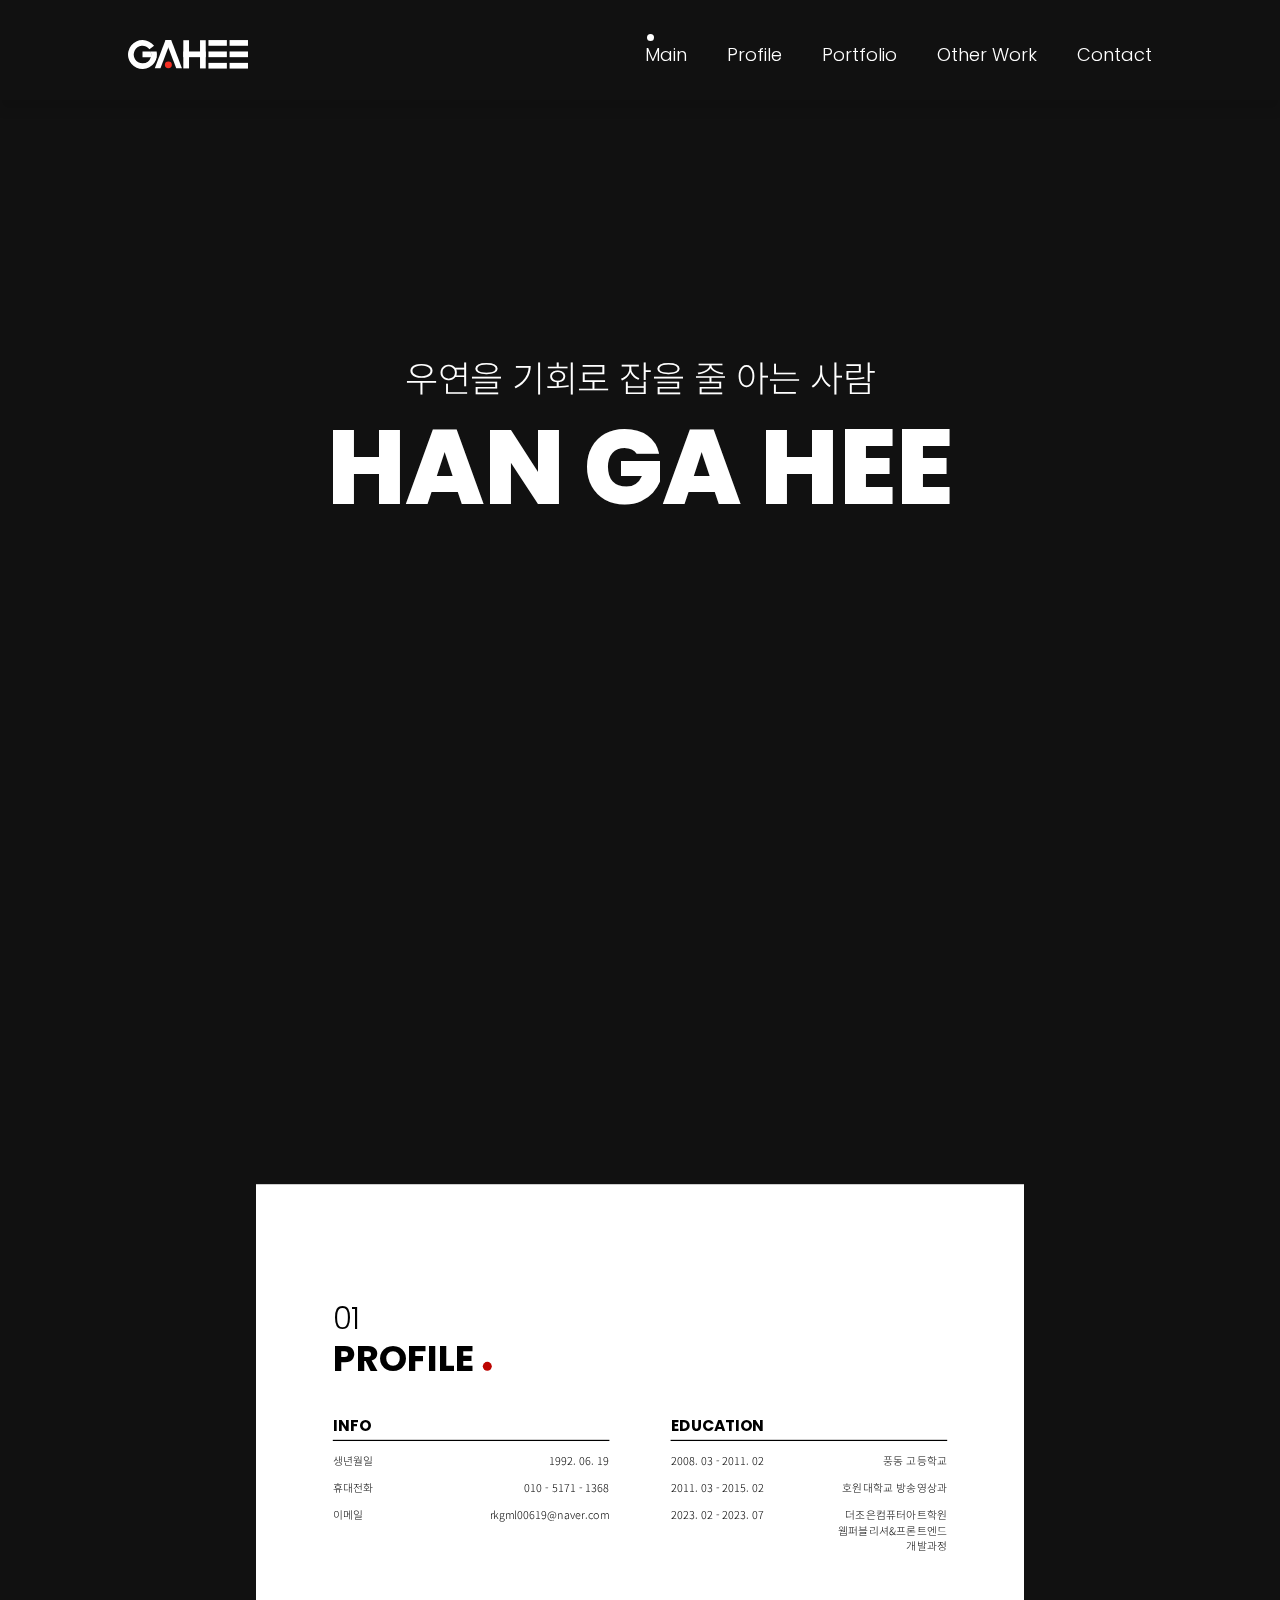
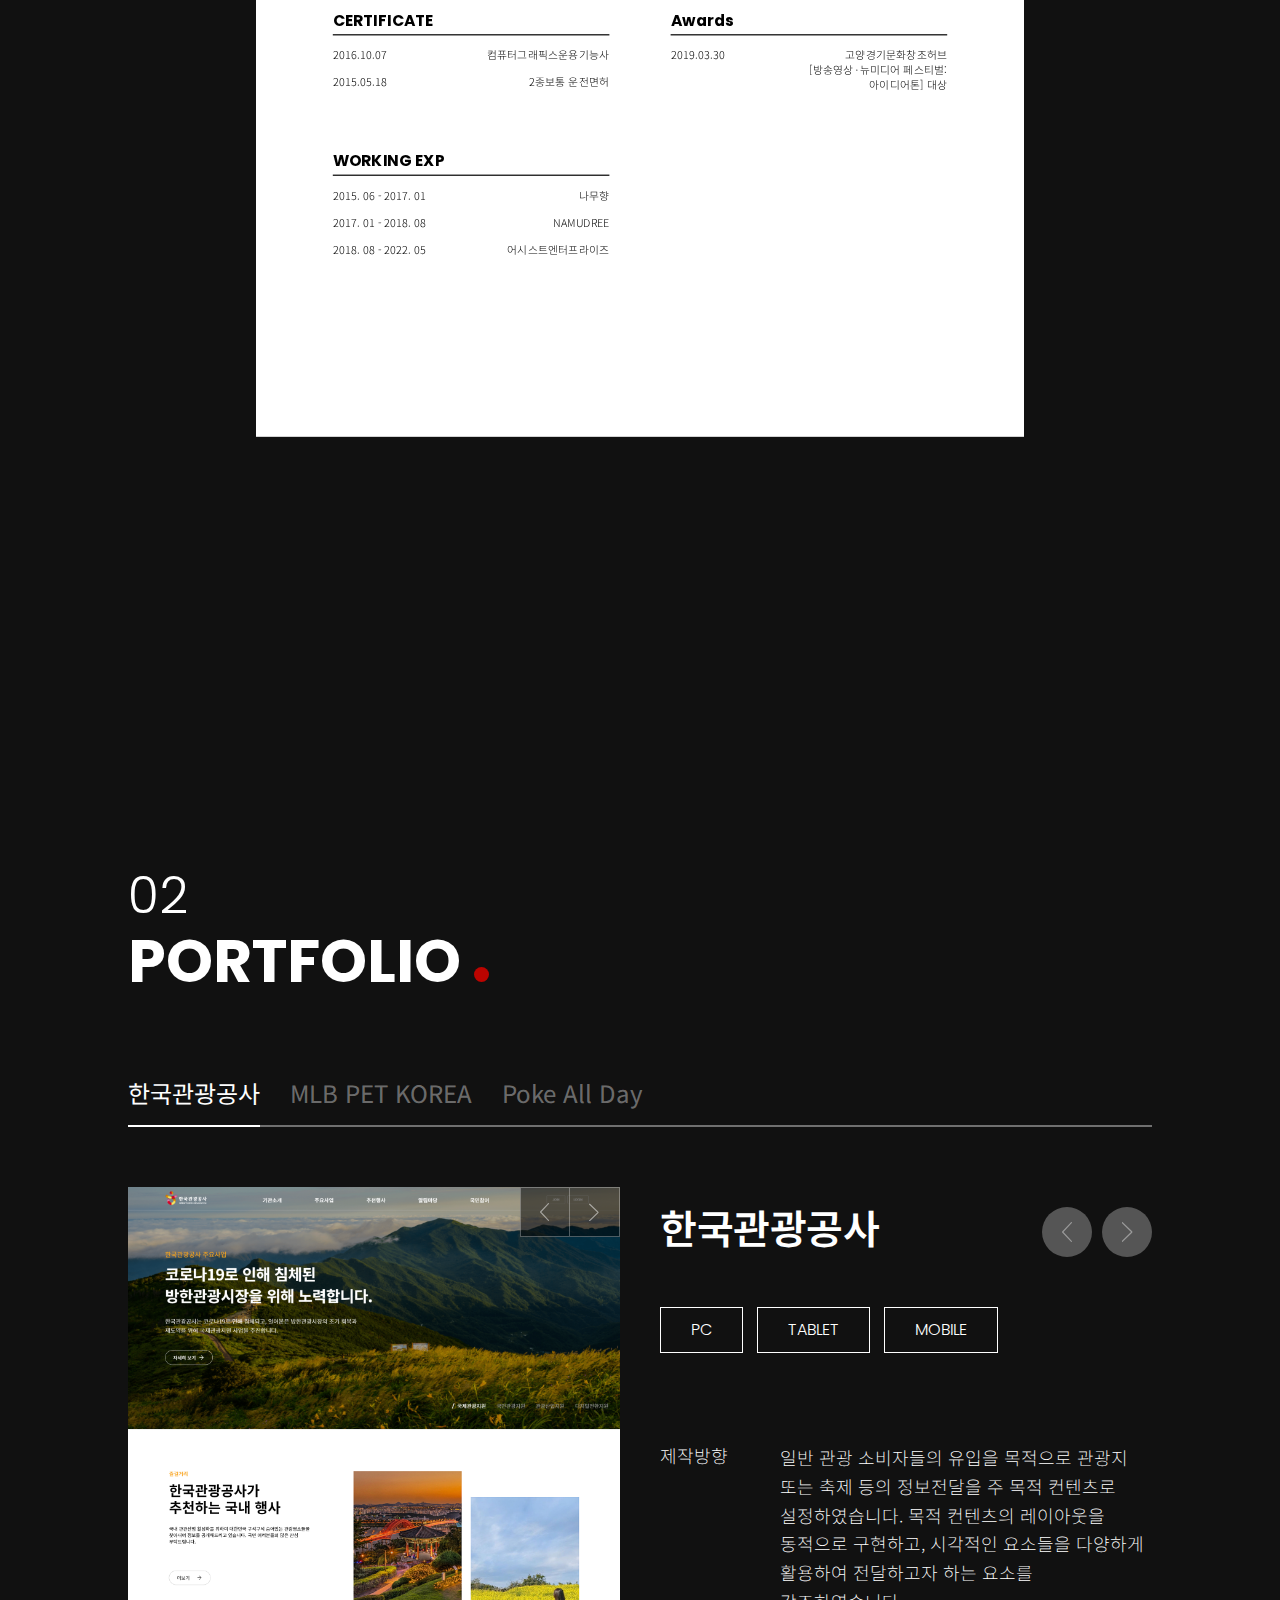
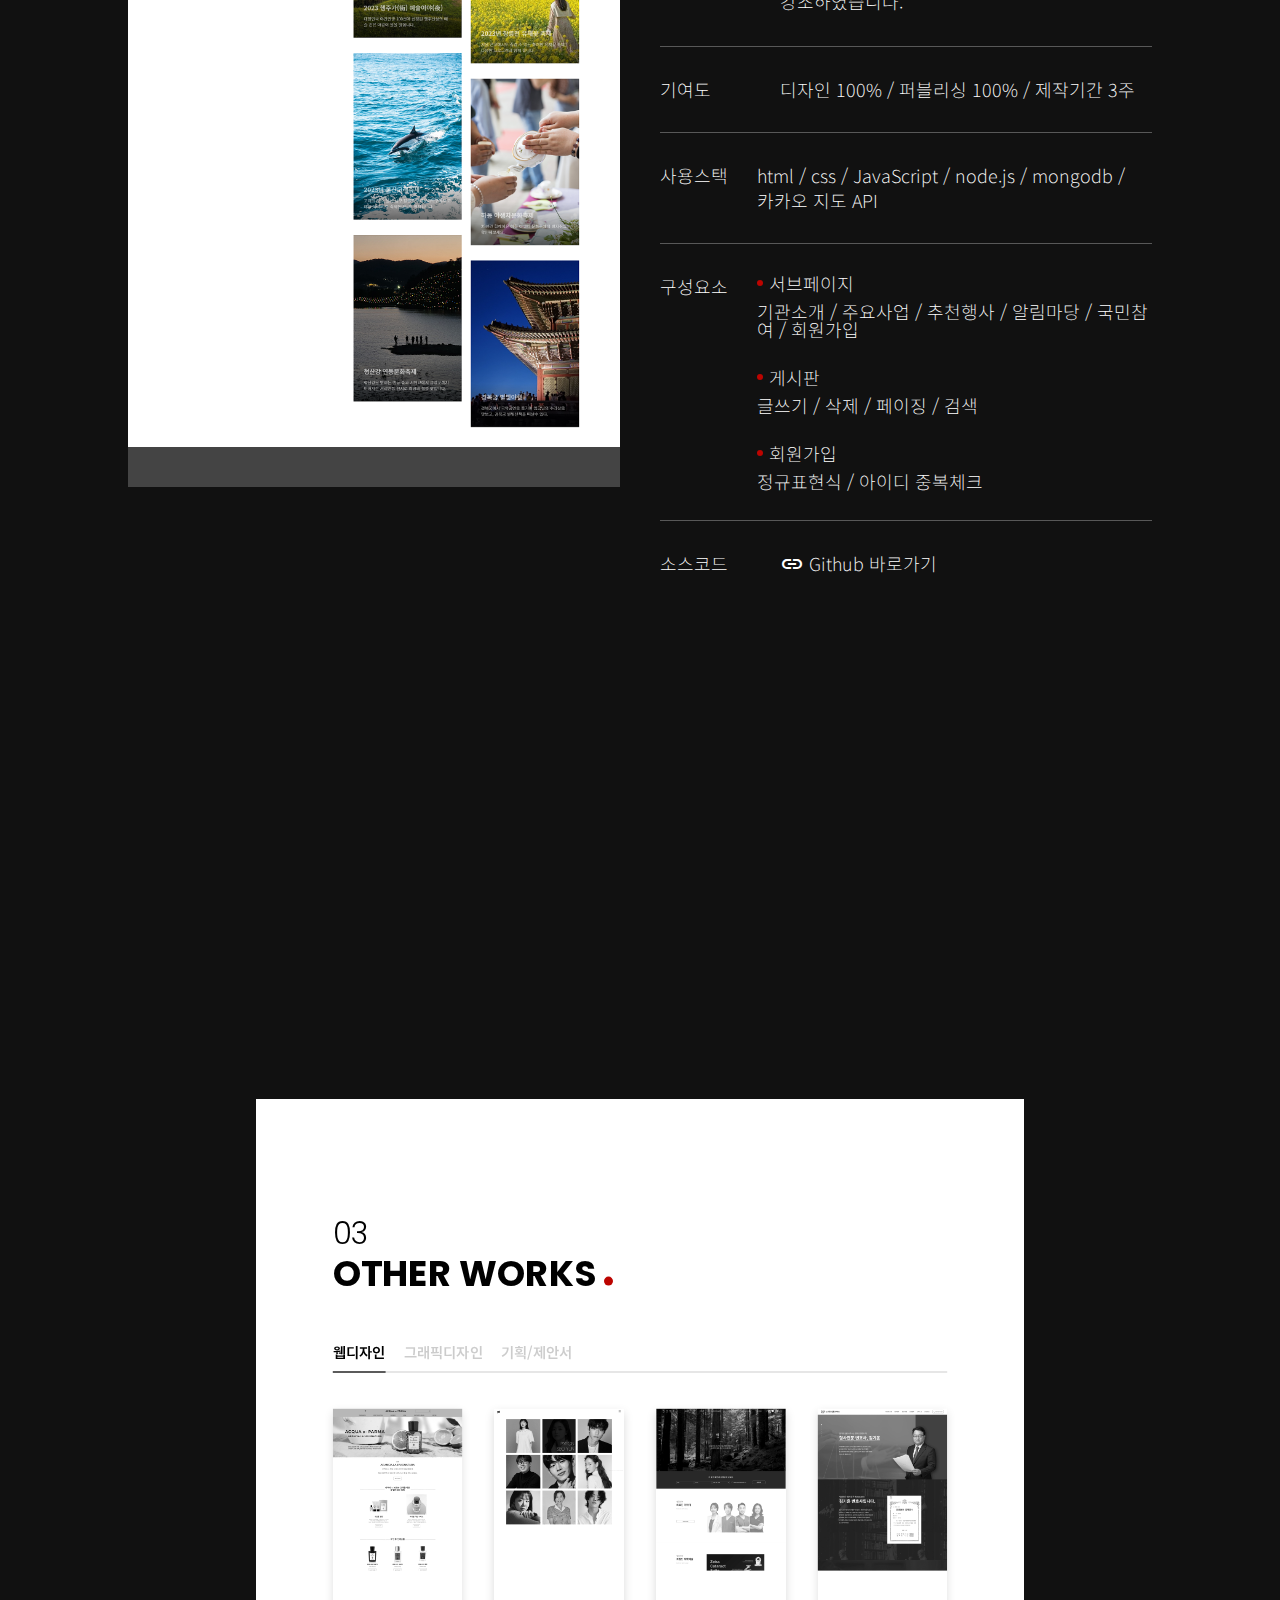
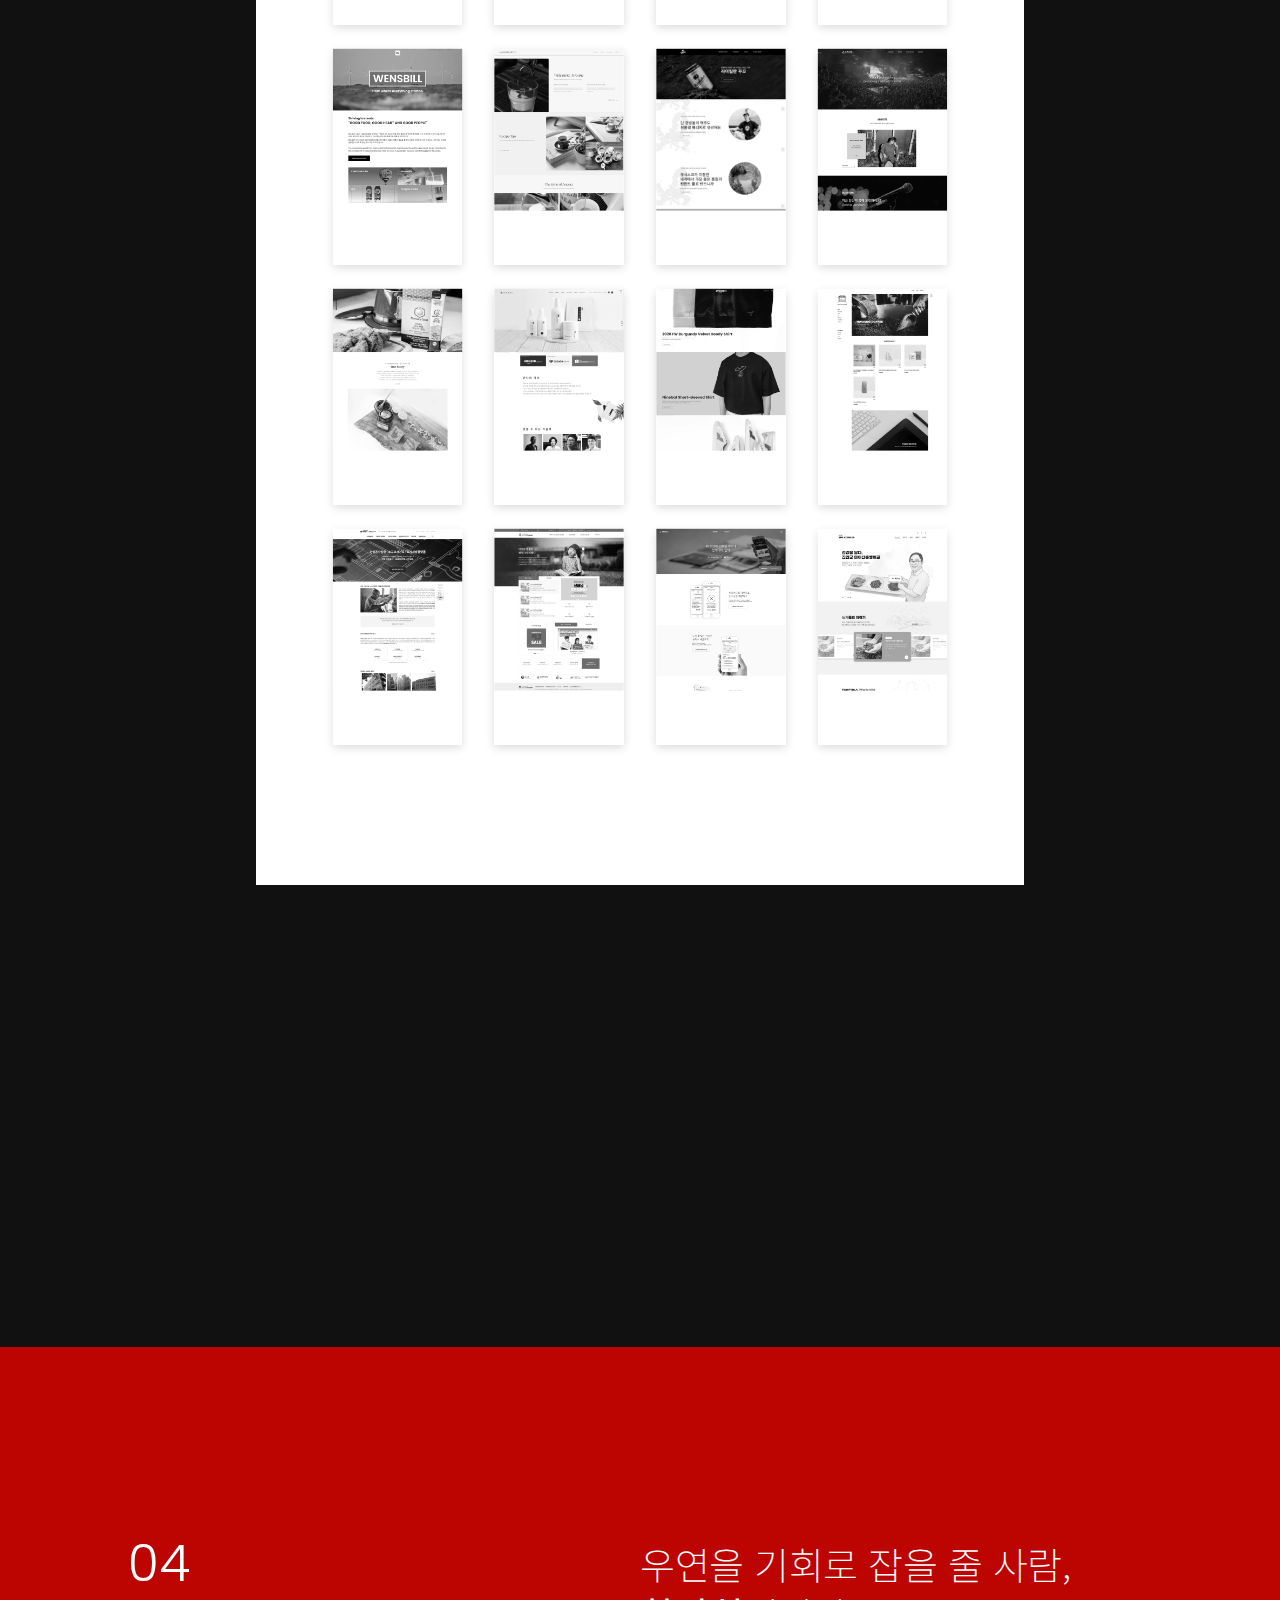
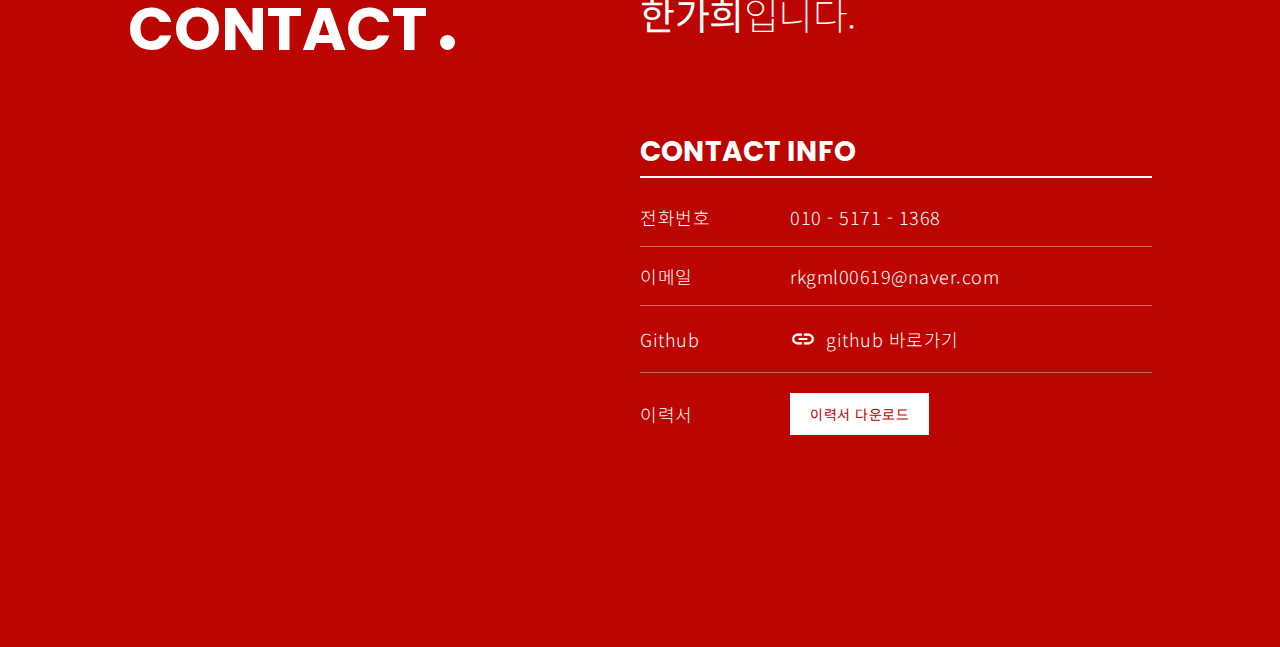
==== index.html @ e0d09ca1 "모바일 메인섹션 스크롤 애니메이션 수정작업 완료" ====
<!DOCTYPE html>
<html lang="ko">
<head>
    <meta charset="UTF-8">
    <meta name="viewport" content="width=device-width, initial-scale=1.0">
    <meta property="og:image" content="https://i.ibb.co/hfFs3T5/ogImg.png">
    <title>한가희 포트폴리오</title>
    <!-- 구글 아이콘 -->
    <link rel="stylesheet" href="https://fonts.googleapis.com/css2?family=Material+Symbols+Outlined:opsz,wght,FILL,GRAD@20..48,100..700,0..1,-50..200" />

    <link rel="stylesheet" href="css/style.css">
    <script src="js/common.js" defer></script>
    <script src="js/header.js" defer></script>
    <script src="js/portfolio.js" defer></script>
    <script src="js/other.js" defer></script>
</head>
<body>
    <div id="header" class="on">
        <div class="center">
            <h1 class="logo">
                <a class="logoBtn" href="#">
                    <img class="logo_bk" src="img/logo_1_bk.svg">
                    <img class="logo_wh" src="img/logo_1_wh.svg">
                </a>
            </h1>

            <ul class="gnb poppins">
                <li class="on"><a href="#">Main</a></li>
                <li><a href="#">Profile</a></li>
                <li><a href="#">Portfolio</a></li>
                <li><a href="#">Other Work</a></li>
                <li><a href="#">Contact</a></li>
            </ul>
        </div>
    </div>

    <div id="container">
        <div class="cont1 main section" id="main">
            <div class="bg_circleWrap">
                <div class="bg_circle left"></div>
                <div class="bg_circle right"></div>
            </div>
            <div class="center">
                <p>우연을 기회로 잡을 줄 아는 사람</p>
                <h2 class="title poppins">
                    HAN GA HEE
                </h2>
            </div>
        </div>

        <div class="cont2 profile section" id="profile">
            <div class="profileWrap">
                <div class="center">
                    <h2 class="sectionTitle poppins">
                        <span>01</span>
                        PROFILE
                    </h2>
                    <div class="profileConts">
                        <div class="left">
                            <div class="conts">
                                <h3 class="poppins listTitle">INFO</h3>
                                <div class="listWrap">
                                    <ul class="list">
                                        <li class="title">생년월일</li>
                                        <li class="context">1992. 06. 19</li>
                                        <li class="title">휴대전화</li>
                                        <li class="context">010 - 5171 - 1368</li>
                                        <li class="title">이메일</li>
                                        <li class="context">rkgml00619@naver.com</li>
                                    </ul>
                                </div>
                            </div>
                        </div>
                        <div class="right">
                            
                            <div class="conts">
                                <h3 class="poppins listTitle">EDUCATION</h3>
                                <div class="listWrap">
                                    <ul class="list left">
                                        <li class="title">2008. 03 - 2011. 02</li>
                                        <li class="context">풍동 고등학교</li>
                                        <li class="title">2011. 03 - 2015. 02</li>
                                        <li class="context">호원대학교 방송영상과</li>
                                        <li class="title">2023. 02 - 2023. 07</li>
                                        <li class="context">더조은컴퓨터아트학원 웹퍼블리셔&프론트엔드 개발과정</li>
                                    </ul>
                                </div>
                            </div>
                        </div>
                    </div>
                    <div class="profileConts">
                        <div class="left">
                            <div class="conts">
                                <h3 class="poppins listTitle">CERTIFICATE</h3>
                                <div class="listWrap">
                                    <ul class="list left">
                                        <li class="title">2016.10.07</li>
                                        <li class="context">컴퓨터그래픽스운용기능사</li>
                                        <li class="title">2015.05.18</li>
                                        <li class="context">2종보통 운전면허</li>
                                    </ul>
                                </div>
                            </div>
                        </div>
                        <div class="right">
                            <div class="conts">
                                <h3 class="poppins listTitle">Awards</h3>
                                <div class="listWrap">
                                    <ul class="list left">
                                        <li class="title">2019.03.30</li>
                                        <li class="context">고양경기문화창조허브 [방송영상·뉴미디어 페스티벌:아이디어톤] 대상</li>
                                    </ul>
                                </div>
                            </div>
                        </div>
                    </div>
                    <div class="profileConts">
                        <div class="left">
                            <div class="conts">
                                <h3 class="poppins listTitle">WORKING EXP</h3>
                                <div class="listWrap">
                                    <ul class="list left">
                                        <li class="title">2015. 06 - 2017. 01</li>
                                        <li class="context">나무향</li>
                                        <li class="title">2017. 01 - 2018. 08</li>
                                        <li class="context">NAMUDREE</li>
                                        <li class="title">2018. 08 - 2022. 05</li>
                                        <li class="context">어시스트엔터프라이즈</li>
                                    </ul>
                                </div>
                            </div>
                        </div>
                        <div class="right">
                        </div>
                    </div>
                </div>
            </div>
        </div>

        <div class="cont3 portfolio section" id="portfolio">
            <div class="center">
                <h2 class="sectionTitle poppins">
                    <span>02</span>
                    PORTFOLIO
                </h2>
                <div class="portfolioConts">
                    <ul class="tabMenu">
                        <li class="on">한국관광공사</li>
                        <li>MLB PET KOREA</li>
                        <li>Poke All Day</li>
                    </ul>
                    <div class="tabConts">
                        <div class="arrowWrap">
                            <a href="#" class="prev">
                                <img class="arrowIcon" src="img/arrow_icon.svg">
                            </a>
                            <a href="#" class="next">
                                <img class="arrowIcon" src="img/arrow_icon.svg">
                            </a>
                        </div>
                        <div class="tabList">
                            <div class="left">
                                <div class="imgArrowWrap">
                                    <a href="#" class="prev">
                                        <img class="arrowIcon" src="img/arrow_icon.svg">
                                    </a>
                                    <a href="#" class="next">
                                        <img class="arrowIcon" src="img/arrow_icon.svg">
                                    </a>
                                </div>
                                <img src="img/portfolio/portfolio_1_1.png">
                                <img src="img/portfolio/portfolio_1_2.png">
                                <img src="img/portfolio/portfolio_1_3.png">
                                <img src="img/portfolio/portfolio_1_4.png">
                                <img src="img/portfolio/portfolio_1_5.png">
                                <img src="img/portfolio/portfolio_1_6.png">
                                <img src="img/portfolio/portfolio_1_7.png">
                                <img src="img/portfolio/portfolio_1_8.png">
                            </div>
                            <div class="right">
                                <h3 class="portfolioTitle">한국관광공사</h3>

                                <div class="responBtn">
                                    <a class="btn poppins" href="#">PC</a>
                                    <a class="btn poppins" href="#">TABLET</a>
                                    <a class="btn poppins" href="#">MOBILE</a>
                                </div>

                                <div class="content">
                                    <p class="contentTitle">제작방향</p>
                                    <p class="detailText">일반 관광 소비자들의 유입을 목적으로 관광지 또는 축제 등의 정보전달을 주 목적 컨텐츠로 설정하였습니다. 목적 컨텐츠의 레이아웃을 동적으로 구현하고, 시각적인 요소들을 다양하게 활용하여 전달하고자 하는 요소를 강조하였습니다.</p>
                                </div>
                                <div class="content">
                                    <p class="contentTitle">기여도</p>
                                    <p class="txt">
                                        디자인 100% / 퍼블리싱 100% / 제작기간 3주
                                    </p>
                                </div>
                                <div class="content">
                                    <p class="contentTitle">사용스택</p>
                                    <p class="txt">
                                        html / css / JavaScript / node.js / mongodb / 카카오 지도 API
                                    </p>
                                </div>
                                <div class="content">
                                    <p class="contentTitle">구성요소</p>
                                    <div class="detail">
                                        <ul>
                                            <li>서브페이지</li>
                                            <li>기관소개 / 주요사업 / 추천행사 / 알림마당 / 국민참여 / 회원가입</li>
                                        </ul>
                                        <ul>
                                            <li>게시판</li>
                                            <li>글쓰기 / 삭제 / 페이징 / 검색</li>
                                        </ul>
                                        <ul>
                                            <li>회원가입</li>
                                            <li>정규표현식 / 아이디 중복체크</li>
                                        </ul>
                                    </div>
                                </div>
                                <div class="content">
                                    <p class="contentTitle">소스코드</p>
                                    <a class="linkText" href="https://github.com/rkgml00619/portfolio.git" target="_blank">
                                        <span class="material-symbols-outlined linkIcon">link</span>
                                        Github 바로가기
                                    </a>
                                </div>
                            </div>
                        </div>
                        <div class="tabList">
                            <div class="left">
                                <div class="imgArrowWrap">
                                    <a href="#" class="prev">
                                        <img class="arrowIcon" src="img/arrow_icon.svg">
                                    </a>
                                    <a href="#" class="next">
                                        <img class="arrowIcon" src="img/arrow_icon.svg">
                                    </a>
                                </div>
                                <img src="img/portfolio/portfolio_2_1.png">
                                <img src="img/portfolio/portfolio_2_2.png">
                                <img src="img/portfolio/portfolio_2_3.png">
                                <img src="img/portfolio/portfolio_2_4.png">
                                <img src="img/portfolio/portfolio_2_5.png">
                                <img src="img/portfolio/portfolio_2_6.png">
                                <img src="img/portfolio/portfolio_2_7.png">
                                <img src="img/portfolio/portfolio_2_8.png">
                                <img src="img/portfolio/portfolio_2_9.png">
                                <img src="img/portfolio/portfolio_2_10.png">
                            </div>
                            <div class="right">
                                <h3 class="portfolioTitle">MLB PET KOREA</h3>

                                <div class="responBtn">
                                    <a class="btn poppins" href="#">PC</a>
                                    <a class="btn poppins" href="#">TABLET</a>
                                    <a class="btn poppins" href="#">MOBILE</a>
                                </div>

                                <div class="content">
                                    <p class="contentTitle">제작방향</p>
                                    <p class="detailText">MLB KOREA의 PET 라인을 따로 브랜드화하여 홈페이지를 제작하였습니다. 풀페이지를 활용하여 브랜드가 갖고 있는 스포티한 이미지를 표현하였고, 크고 볼드한 텍스트를 포인트 요소로 활용하여 신규 라인의 아이덴티티를 강조하였습니다.</p>
                                </div>
                                <div class="content">
                                    <p class="contentTitle">기여도</p>
                                    <p class="txt">
                                        디자인 100% / 퍼블리싱 100% / 제작기간 2주
                                    </p>
                                </div>
                                <div class="content">
                                    <p class="contentTitle">사용스택</p>
                                    <p class="txt">
                                        html / css / JavaScript / node.js / mongodb / Fullpage.js
                                    </p>
                                </div>
                                <div class="content">
                                    <p class="contentTitle">구성요소</p>
                                    <div class="detail">
                                        <ul>
                                            <li>서브페이지</li>
                                            <li>About us / Clothes / Acc / Board / My Page / Login / Mypage</li>
                                        </ul>
                                        <ul>
                                            <li>게시판</li>
                                            <li>글쓰기 / 삭제 / 수정 / 검색</li>
                                        </ul>
                                        <ul>
                                            <li>회원가입 및 로그인</li>
                                            <li>정규표현식 / 아이디 중복체크 / 회원정보 수정</li>
                                        </ul>
                                    </div>
                                </div>
                                <div class="content">
                                    <p class="contentTitle">소스코드</p>
                                    <a class="linkText" href="https://github.com/rkgml00619/portfolio2.git" target="_blank">
                                        <span class="material-symbols-outlined linkIcon">link</span>
                                        Github 바로가기
                                    </a>
                                </div>
                            </div>
                        </div>
                        <div class="tabList">
                            <div class="left">
                                <div class="imgArrowWrap">
                                    <a href="#" class="prev">
                                        <img class="arrowIcon" src="img/arrow_icon.svg">
                                    </a>
                                    <a href="#" class="next">
                                        <img class="arrowIcon" src="img/arrow_icon.svg">
                                    </a>
                                </div>
                                <img src="img/portfolio/portfolio_3_1.png">
                                <img src="img/portfolio/portfolio_3_2.png">
                                <img src="img/portfolio/portfolio_3_3.png">
                                <img src="img/portfolio/portfolio_3_4.png">
                                <img src="img/portfolio/portfolio_3_5.png">
                                <img src="img/portfolio/portfolio_3_6.png">
                                <img src="img/portfolio/portfolio_3_7.png">
                                <img src="img/portfolio/portfolio_3_8.png">
                                <img src="img/portfolio/portfolio_3_9.png">
                            </div>
                            <div class="right">
                                <h3 class="portfolioTitle">Poke All Day</h3>

                                <div class="responBtn">
                                    <a class="btn poppins" href="#">PC</a>
                                    <a class="btn poppins" href="#">TABLET</a>
                                    <a class="btn poppins" href="#">MOBILE</a>
                                </div>

                                <div class="content">
                                    <p class="contentTitle">제작방향</p>
                                    <p class="detailText">젊은 소비자들이 주 타겟층인 체인 브랜드이기 때문에 팝한 컬러를 메인으로 사용하였고, 레이아웃은 비교적 단순화하여 균형감을 맞추었습니다. 사용자의 움직임에 따른 동적 애니메이션을 추가하여 젊은 소비자들의 흥미를 지속적으로 유지할 수 있도록 제작하였습니다.</p>
                                </div>
                                <div class="content">
                                    <p class="contentTitle">기여도</p>
                                    <p class="txt">
                                        디자인 100% / 퍼블리싱 100% / 제작기간 2주
                                    </p>
                                </div>
                                <div class="content">
                                    <p class="contentTitle">사용스택</p>
                                    <p class="txt">
                                        html / css / JavaScript / node.js / mongodb
                                    </p>
                                </div>
                                <div class="content">
                                    <p class="contentTitle">구성요소</p>
                                    <div class="detail">
                                        <ul>
                                            <li>서브페이지</li>
                                            <li>About us / Interior / Visual Art / Menu / Nutrition / Store / Event</li>
                                        </ul>
                                        <ul>
                                            <li>게시판</li>
                                            <li>글쓰기 / 페이징</li>
                                        </ul>
                                    </div>
                                </div>
                                <div class="content">
                                    <p class="contentTitle">소스코드</p>
                                    <a class="linkText" href="https://github.com/rkgml00619/portfolio3.git" target="_blank">
                                        <span class="material-symbols-outlined linkIcon">link</span>
                                        Github 바로가기
                                    </a>
                                </div>
                            </div>
                        </div>
                    </div>
                </div>
            </div>
        </div>

        <div class="cont4 otherWork section" id="otherWork">
            <div class="otherWorkWrap">
                <div class="center">
                    <h2 class="sectionTitle poppins">
                        <span>03</span>
                        OTHER WORKS
                    </h2>
                    
                    <div class="otherConts">
                        <ul class="tabMenu">
                            <li>웹디자인</li>
                            <li>그래픽디자인</li>
                            <li>기획/제안서</li>
                        </ul>
                        <!-- 스크립트로 생성하여 삽입 -->
                        <div class="tabConts"></div>
                    </div>
                </div>
            </div>
            
            <!-- 스크립트로 데이터 삽입 -->
            <div class="otherWork modal">
                <div class="center">
                    <div class="arrowWrap">
                        <a class="prev" href="#">
                            <img class="arrowIcon" src="img/arrow_icon.svg">
                        </a>
                        <a class="next" href="#">
                            <img class="arrowIcon" src="img/arrow_icon.svg">
                        </a>
                    </div>
                    <div class="left">
                    </div>
                    <div class="right">
                        <h3 class="modalTitle"></h3>

                        <div class="linkBtn">
                            <a class="btn poppins" href="" target="_blank">홈페이지 바로가기</a>
                        </div>
            
                        <!-- 스크립트로 생성하여 삽입 -->
                        <div class="contentWrap">
                        </div>

                        <a class="closeBtn" href="#">
                            <span class="material-symbols-outlined closeIcon">close</span>
                        </a>
                    </div>
                </div>
            </div>
        </div>

        <div class="cont5 contact section" id="contact">
            <div class="center">
                <h2 class="sectionTitle poppins">
                    <span>04</span>
                    CONTACT
                </h2>
                
                <div class="contactConts">
                    <div class="left">
                        <h2 class="contactTitle">
                            우연을 기회로 잡을 줄 사람,<br>
                            <strong>한가희</strong>입니다.
                        </h2>
                    </div>
                    <div class="right">
                        <h3 class="rightTitle poppins">Contact Info</h3>
                        <div class="infoWrap">
                            <div class="infoList">
                                <p class="infoTitle">전화번호</p>
                                <p class="infoDetail">010 - 5171 - 1368</p>
                            </div>
                            <div class="infoList">
                                <p class="infoTitle">이메일</p>
                                <p class="infoDetail">rkgml00619@naver.com</p>
                            </div>
                            <div class="infoList">
                                <p class="infoTitle">Github</p>
                                <a class="infoDetail" href="https://github.com/rkgml00619" target="_blank">
                                    <span class="material-symbols-outlined linkIcon">link</span>
                                    github 바로가기
                                </a>
                            </div>
                            <!-- <div class="infoList">
                                <p class="infoTitle">기술블로그</p>
                                <a class="infoDetail blog" href="#" target="_blank">
                                    <span class="material-symbols-outlined linkIcon">link</span>
                                    기술블로그 바로가기
                                </a>
                            </div> -->
                            <div class="infoList">
                                <p class="infoTitle">이력서</p>
                                <a class="infoDetail down" href="#" target="_blank">이력서 다운로드</a>
                            </div>
                        </div>
                    </div>
                </div>
            </div>
        </div>
    </div>
</body>
</html>
---- css/style.css ----
@import url("https://fonts.googleapis.com/css2?family=Noto+Sans+KR:wght@100;300;400;500;700&family=Poppins:wght@100;200;300;400;500;600;700;800;900&display=swap");
* {
  margin: 0;
  padding: 0;
}

body {
  line-height: 1;
}

ul, ol, li {
  list-style: none;
}

a {
  text-decoration: none;
}

h1, h2, h3, h4, h5, h6 {
  font-size: 100%;
}

img, video {
  vertical-align: top;
}

input, button {
  outline: none;
}

body {
  -ms-overflow-style: none;
}

::-webkit-scrollbar {
  display: none;
}

body {
  font-family: "Noto Sans KR", sans-serif;
}

.poppins {
  font-family: "Poppins", sans-serif;
}

#header {
  display: flex;
  justify-content: center;
  background: #fff;
  position: fixed;
  top: 0;
  left: 0;
  width: 100%;
  z-index: 9999;
  border-bottom: 1px solid #ccc;
  transition: all 0.5s;
  box-shadow: 0 10px 10px rgba(0, 0, 0, 0.1);
}
#header .center {
  width: 80%;
  display: flex;
  justify-content: space-between;
  align-items: center;
  padding: 40px 0 30px;
}
#header .center .logo {
  width: 120px;
  position: relative;
}
#header .center .logo img {
  width: 100%;
  transition: all 0.5s;
}
#header .center .logo .logo_bk {
  opacity: 1;
}
#header .center .logo .logo_wh {
  position: absolute;
  top: 0;
  left: 0;
  opacity: 0;
}
#header .center .gnb {
  display: flex;
}
#header .center .gnb li {
  margin-left: 40px;
}
#header .center .gnb li:hover a::before {
  top: -8px;
  left: 2px;
  opacity: 1;
}
#header .center .gnb li a {
  font-size: 18px;
  font-weight: 300;
  color: #000;
  position: relative;
}
#header .center .gnb li a::before {
  content: "";
  display: block;
  width: 7px;
  height: 7px;
  border-radius: 100%;
  position: absolute;
  top: -30px;
  left: 0;
  background: #f53024;
  opacity: 0;
  transition: all 0.5s;
}
#header .center .gnb li.on a::before {
  top: -8px;
  left: 2px;
  opacity: 1;
}

#header.on {
  background: transparent;
  border-bottom: 1px solid transparent;
}
#header.on .center .logo .logo_bk {
  opacity: 0;
}
#header.on .center .logo .logo_wh {
  opacity: 1;
}
#header.on .center .gnb li a {
  color: #fff;
}
#header.on .center .gnb li a::before {
  background: #fff;
}

@media screen and (max-width: 1200px) {
  #header .center {
    width: 90%;
  }
}
@media screen and (max-width: 820px) {
  #header .center .gnb li {
    margin-left: 30px;
  }
}
@media screen and (max-width: 768px) {
  #header .center {
    width: 90%;
    flex-wrap: wrap;
    justify-content: center;
    padding: 30px 0 20px;
  }
  #header .center .logo {
    width: 100px;
    margin-bottom: 30px;
  }
  #header .center .gnb {
    width: 100%;
    display: flex;
    justify-content: space-between;
    align-items: center;
  }
  #header .center .gnb li {
    margin-left: 0;
    text-align: center;
  }
  #header .center .gnb li:hover a::before {
    top: -8px;
    left: 2px;
    opacity: 1;
  }
  #header .center .gnb li a {
    font-size: calc(10px + 1.2vw);
    font-weight: 300;
    color: #000;
    position: relative;
  }
  #header .center .gnb li a::before {
    content: "";
    display: block;
    width: 6px;
    height: 6px;
    border-radius: 100%;
    position: absolute;
    top: -30px;
    left: 0;
    background: #f53024;
    opacity: 0;
    transition: all 0.5s;
  }
  #header .center .gnb li.on a::before {
    top: -8px;
    left: 2px;
    opacity: 1;
  }
  #header.on {
    background: transparent;
    border-bottom: 1px solid transparent;
  }
  #header.on .center .logo .logo_bk {
    opacity: 0;
  }
  #header.on .center .logo .logo_wh {
    opacity: 1;
  }
  #header.on .center .gnb li a {
    color: #fff;
  }
  #header.on .center .gnb li a::before {
    background: #fff;
  }
}
.main {
  width: 100%;
  height: 100vh;
  background: #111;
  display: flex;
  align-items: center;
  justify-content: center;
  position: relative;
  overflow: hidden;
}
.main .bg_circleWrap .bg_circle {
  position: absolute;
  top: 50%;
  left: 50%;
  transform: translate(-50%, -50%);
  width: 50px;
  height: 50px;
  border-radius: 100%;
  background: #bc0400;
  transition: all 10s;
}
.main .bg_circleWrap .bg_circle.left {
  left: -100px;
}
.main .bg_circleWrap .bg_circle.right {
  left: calc(100% + 100px);
}
.main .bg_circleWrap.on .bg_circle.left {
  animation: circleAnimationLeft 1.5s ease-in 1 forwards;
}
.main .bg_circleWrap.on .bg_circle.right {
  animation: circleAnimationRight 1.5s ease-in 1 forwards;
}
@keyframes circleAnimationLeft {
  0% {
    left: -100px;
    transform: translate(-50%, -50%);
    width: 50px;
    height: 50px;
  }
  60% {
    left: 50%;
    transform: translate(-50%, -50%);
    width: 50px;
    height: 50px;
  }
  100% {
    left: 50%;
    transform: translate(-50%, -50%);
    width: 150vw;
    height: 150vw;
  }
}
@keyframes circleAnimationRight {
  0% {
    left: calc(100% + 100px);
    transform: translate(0, -50%);
    width: 50px;
    height: 50px;
  }
  60% {
    left: 50%;
    transform: translate(-50%, -50%);
    width: 50px;
    height: 50px;
  }
  100% {
    left: 50%;
    transform: translate(-50%, -50%);
    width: 150vw;
    height: 150vw;
  }
}
.main .center {
  width: 65%;
  z-index: 20;
}
.main .center p {
  color: #fff;
  font-weight: 300;
  font-size: 36px;
  letter-spacing: -0.5px;
  text-align: center;
}
.main .center .title {
  font-size: calc(4vw + 4vh + 2vmin);
  font-weight: 800;
  line-height: 1.4;
  letter-spacing: -0.5px;
  color: #fff;
  text-align: center;
  mix-blend-mode: multiply;
}
.main .center .title span {
  font-weight: 300;
}

.sectionTitle {
  font-size: 60px;
  padding-bottom: 10px;
  margin-bottom: 60px;
}
.sectionTitle::after {
  content: "";
  display: inline-block;
  width: 15px;
  height: 15px;
  background: #bc0400;
  border-radius: 100%;
}
.sectionTitle span {
  display: block;
  font-weight: 300;
  margin-bottom: 10px;
  font-size: 50px;
  display: flex;
  align-items: flex-end;
}
.sectionTitle span .sub {
  font-size: 30px;
  margin-left: 10px;
}

.profile {
  width: 100%;
  display: flex;
  justify-content: center;
  background: #111;
  transition: all 1s;
}
.profile .profileWrap {
  width: 100%;
  min-height: 100vh;
  background: #fff;
  padding: 200px 0;
  box-sizing: border-box;
  transform: scale(0.6);
  transition: all 1s;
  display: flex;
  justify-content: center;
}
.profile .profileWrap .center {
  width: 80%;
}
.profile .profileWrap .center .profileConts {
  display: flex;
  justify-content: space-between;
  margin-bottom: 80px;
}
.profile .profileWrap .center .profileConts > div {
  width: 45%;
}
.profile .profileWrap .center .profileConts > div .conts {
  min-height: 130px;
}
.profile .profileWrap .center .profileConts > div .conts:last-child {
  margin-bottom: 0;
}
.profile .profileWrap .center .profileConts > div .conts .listTitle {
  font-size: 26px;
  margin-bottom: 20px;
  padding-bottom: 10px;
  border-bottom: 2px solid #000;
}
.profile .profileWrap .center .profileConts > div .conts .listWrap {
  display: flex;
  justify-content: space-between;
}
.profile .profileWrap .center .profileConts > div .conts .listWrap .list {
  width: 100%;
  display: flex;
  flex-wrap: wrap;
  font-size: 18px;
  font-weight: 300;
  line-height: 1.4;
  word-break: keep-all;
}
.profile .profileWrap .center .profileConts > div .conts .listWrap .list li {
  margin-bottom: 20px;
}
.profile .profileWrap .center .profileConts > div .conts .listWrap .list li.title {
  width: 50%;
}
.profile .profileWrap .center .profileConts > div .conts .listWrap .list li.context {
  width: 50%;
  text-align: right;
}
.profile .profileWrap .center .profileConts > div .conts .listWrap .list.right {
  text-align: right;
}
.profile .profileWrap .center .profileConts .right {
  width: 45%;
}

.portfolio {
  display: flex;
  justify-content: center;
  background: #111;
  padding: 150px 0;
}
.portfolio .center {
  width: 80%;
}
.portfolio .center .sectionTitle {
  color: #fff;
  margin-bottom: 80px;
}
.portfolio .center .portfolioConts .tabMenu {
  width: 100%;
  border-bottom: 2px solid rgba(255, 255, 255, 0.4);
  display: flex;
  color: #fff;
  margin-bottom: 60px;
}
.portfolio .center .portfolioConts .tabMenu li {
  margin-right: 30px;
  font-size: 24px;
  position: relative;
  padding-bottom: 20px;
  color: rgba(255, 255, 255, 0.4);
  cursor: pointer;
  transition: all 0.5s;
}
.portfolio .center .portfolioConts .tabMenu li:hover {
  color: #fff;
}
.portfolio .center .portfolioConts .tabMenu li:hover::after {
  width: 100%;
  background: #fff;
}
.portfolio .center .portfolioConts .tabMenu li::after {
  content: "";
  display: block;
  width: 0;
  height: 2px;
  background: transparent;
  margin-top: 24px;
  position: absolute;
  top: 20px;
  left: 0;
  transition: all 0.5s;
}
.portfolio .center .portfolioConts .tabMenu li.on {
  color: #fff;
}
.portfolio .center .portfolioConts .tabMenu li.on::after {
  width: 100%;
  background: #fff;
}
.portfolio .center .portfolioConts .tabConts {
  width: 100%;
  min-height: 100vh;
  color: #fff;
  position: relative;
}
.portfolio .center .portfolioConts .tabConts .arrowWrap {
  position: absolute;
  top: 20px;
  right: 0;
  display: flex;
  z-index: 20;
}
.portfolio .center .portfolioConts .tabConts .arrowWrap a {
  width: 50px;
  height: 50px;
  display: flex;
  align-items: center;
  justify-content: center;
  background: transparent;
  background: #555;
  border-radius: 100%;
  margin-left: 10px;
  transition: all 0.5s;
}
.portfolio .center .portfolioConts .tabConts .arrowWrap a:hover {
  background: #bc0400;
}
.portfolio .center .portfolioConts .tabConts .arrowWrap a:hover .arrowIcon {
  opacity: 1;
}
.portfolio .center .portfolioConts .tabConts .arrowWrap a .arrowIcon {
  height: 40%;
  opacity: 0.4;
  transition: all 0.5s;
}
.portfolio .center .portfolioConts .tabConts .arrowWrap a.next .arrowIcon {
  transform: rotate(180deg);
}
.portfolio .center .portfolioConts .tabConts .tabList {
  position: absolute;
  width: 100%;
  justify-content: space-between;
  opacity: 0;
  transform: translateY(-50px);
  display: none;
  transition: all 1s;
}
.portfolio .center .portfolioConts .tabConts .tabList .left {
  width: 48%;
  height: 100vh;
  overflow: hidden;
  overflow-y: scroll;
  position: relative;
  background: #444;
  -ms-overflow-style: none;
}
.portfolio .center .portfolioConts .tabConts .tabList .left::-webkit-scrollbar {
  display: block;
  width: 4px;
  background: rgba(255, 255, 255, 0.2);
}
.portfolio .center .portfolioConts .tabConts .tabList .left::-webkit-scrollbar-thumb {
  background: rgba(255, 255, 255, 0.6);
}
.portfolio .center .portfolioConts .tabConts .tabList .left .imgArrowWrap {
  position: absolute;
  top: 0;
  right: 0;
  display: flex;
  justify-content: flex-end;
  z-index: 20;
}
.portfolio .center .portfolioConts .tabConts .tabList .left .imgArrowWrap a {
  width: 50px;
  height: 50px;
  display: flex;
  align-items: center;
  justify-content: center;
  background: transparent;
  background: rgba(0, 0, 0, 0.5);
  border: 1px solid rgba(255, 255, 255, 0.3);
  box-sizing: border-box;
  transition: all 0.5s;
}
.portfolio .center .portfolioConts .tabConts .tabList .left .imgArrowWrap a:last-child {
  border-left: 0;
}
.portfolio .center .portfolioConts .tabConts .tabList .left .imgArrowWrap a:hover {
  background: #bc0400;
  border-color: #bc0400;
}
.portfolio .center .portfolioConts .tabConts .tabList .left .imgArrowWrap a:hover:first-child {
  border-right-color: #bc0400;
}
.portfolio .center .portfolioConts .tabConts .tabList .left .imgArrowWrap a:hover .arrowIcon {
  opacity: 1;
}
.portfolio .center .portfolioConts .tabConts .tabList .left .imgArrowWrap a .arrowIcon {
  width: 20%;
  opacity: 0.5;
  transition: all 0.5s;
}
.portfolio .center .portfolioConts .tabConts .tabList .left .imgArrowWrap a.next .arrowIcon {
  transform: rotate(180deg);
}
.portfolio .center .portfolioConts .tabConts .tabList .left > img {
  position: absolute;
  width: 100%;
  opacity: 0;
  display: none;
  transition: opacity 0.5s;
  transition-delay: 0.1s;
}
.portfolio .center .portfolioConts .tabConts .tabList .left > img.on {
  display: block;
  opacity: 1;
}
.portfolio .center .portfolioConts .tabConts .tabList .right {
  width: 48%;
  position: relative;
  padding: 20px 0;
  box-sizing: border-box;
}
.portfolio .center .portfolioConts .tabConts .tabList .right .portfolioTitle {
  font-size: 40px;
  font-weight: 600;
  letter-spacing: -0.5px;
  margin-bottom: 60px;
}
.portfolio .center .portfolioConts .tabConts .tabList .right .responBtn {
  margin-bottom: 60px;
}
.portfolio .center .portfolioConts .tabConts .tabList .right .responBtn .btn {
  display: inline-block;
  color: #fff;
  padding: 14px 30px;
  border: 1px solid #fff;
  font-size: 16px;
  font-weight: 300;
  margin-right: 10px;
  transition: all 0.5s;
}
.portfolio .center .portfolioConts .tabConts .tabList .right .responBtn .btn:hover {
  background: #bc0400;
  border: 1px solid #bc0400;
}
.portfolio .center .portfolioConts .tabConts .tabList .right .content {
  display: flex;
  padding: 30px 0;
  border-bottom: 1px solid rgba(255, 255, 255, 0.3);
}
.portfolio .center .portfolioConts .tabConts .tabList .right .content:last-child {
  border-bottom: 0;
}
.portfolio .center .portfolioConts .tabConts .tabList .right .content .contentTitle {
  width: 120px;
  font-size: 18px;
  font-weight: 200;
  line-height: 1.4;
  word-break: keep-all;
}
.portfolio .center .portfolioConts .tabConts .tabList .right .content .txt {
  font-size: 18px;
  font-weight: 200;
  line-height: 1.4;
  word-break: keep-all;
}
.portfolio .center .portfolioConts .tabConts .tabList .right .content .linkText {
  display: flex;
  align-items: center;
  font-size: 18px;
  font-weight: 200;
  color: #fff;
  line-height: 1.4;
  word-break: keep-all;
  transition: all 0.5s;
}
.portfolio .center .portfolioConts .tabConts .tabList .right .content .linkText:hover span.linkIcon {
  color: #bc0400;
  transform: rotate(-40deg);
}
.portfolio .center .portfolioConts .tabConts .tabList .right .content .linkText span.linkIcon {
  transform: rotate(0);
  margin-right: 5px;
  transition: all 0.5s;
  color: #fff;
}
.portfolio .center .portfolioConts .tabConts .tabList .right .content .detailText {
  width: calc(100% - 120px);
  font-size: 18px;
  font-weight: 200;
  line-height: 1.6;
  word-break: keep-all;
}
.portfolio .center .portfolioConts .tabConts .tabList .right .content .detail ul {
  font-size: 18px;
  font-weight: 200;
  margin-bottom: 30px;
}
.portfolio .center .portfolioConts .tabConts .tabList .right .content .detail ul:last-child {
  margin-bottom: 0;
}
.portfolio .center .portfolioConts .tabConts .tabList .right .content .detail ul li {
  margin-bottom: 10px;
}
.portfolio .center .portfolioConts .tabConts .tabList .right .content .detail ul li:first-child {
  display: flex;
  align-items: center;
}
.portfolio .center .portfolioConts .tabConts .tabList .right .content .detail ul li:first-child::before {
  content: "";
  display: inline-block;
  width: 6px;
  height: 6px;
  background: #bc0400;
  border-radius: 50%;
  margin-right: 6px;
}
.portfolio .center .portfolioConts .tabConts .tabList .right .content .detail ul li:last-child {
  margin-bottom: 0;
}
.portfolio .center .portfolioConts .tabConts .tabList.on {
  transform: translateY(0);
  display: flex;
  opacity: 1;
}

.otherWork {
  width: 100%;
  display: flex;
  justify-content: center;
  background: #111;
  transition: all 1s;
}
.otherWork .otherWorkWrap {
  width: 100%;
  min-height: 100vh;
  background: #fff;
  padding: 200px 0;
  box-sizing: border-box;
  transform: scale(0.6);
  transition: all 1s;
  display: flex;
  justify-content: center;
}
.otherWork .otherWorkWrap .center {
  width: 80%;
}
.otherWork .otherWorkWrap .center .sectionTitle {
  margin-bottom: 80px;
}
.otherWork .otherWorkWrap .center .otherConts .tabMenu {
  width: 100%;
  border-bottom: 2px solid rgba(0, 0, 0, 0.2);
  display: flex;
  margin-bottom: 60px;
}
.otherWork .otherWorkWrap .center .otherConts .tabMenu li {
  margin-right: 30px;
  font-size: 24px;
  font-weight: 600;
  position: relative;
  padding-bottom: 20px;
  color: rgba(0, 0, 0, 0.2);
  cursor: pointer;
  transition: all 0.5s;
}
.otherWork .otherWorkWrap .center .otherConts .tabMenu li:hover {
  color: #000;
}
.otherWork .otherWorkWrap .center .otherConts .tabMenu li:hover::after {
  width: 100%;
  background: #000;
}
.otherWork .otherWorkWrap .center .otherConts .tabMenu li::after {
  content: "";
  display: block;
  width: 0;
  height: 2px;
  background: transparent;
  margin-top: 24px;
  position: absolute;
  top: 20px;
  left: 0;
  transition: all 0.5s;
}
.otherWork .otherWorkWrap .center .otherConts .tabMenu li.on {
  color: #000;
}
.otherWork .otherWorkWrap .center .otherConts .tabMenu li.on::after {
  width: 100%;
  background: #000;
}
.otherWork .otherWorkWrap .center .otherConts .tabConts {
  width: 100%;
  color: #fff;
  position: relative;
}
.otherWork .otherWorkWrap .center .otherConts .tabConts .tabList {
  position: absolute;
  width: 100%;
  justify-content: space-between;
  display: none;
  grid-template-columns: repeat(auto-fill, calc(25% - 40px));
  grid-gap: 40px;
  opacity: 0;
  justify-content: space-between;
  transform: translateY(-50px);
  transition: all 1s;
}
.otherWork .otherWorkWrap .center .otherConts .tabConts .tabList .contWrap {
  width: 100%;
  height: 360px;
  overflow: hidden;
  box-shadow: 0 5px 15px rgba(0, 0, 0, 0.15);
  position: relative;
}
.otherWork .otherWorkWrap .center .otherConts .tabConts .tabList .contWrap:hover img {
  filter: grayscale(0);
}
.otherWork .otherWorkWrap .center .otherConts .tabConts .tabList .contWrap:hover .conText {
  background: rgba(0, 0, 0, 0.6);
}
.otherWork .otherWorkWrap .center .otherConts .tabConts .tabList .contWrap:hover .conText a {
  opacity: 1;
}
.otherWork .otherWorkWrap .center .otherConts .tabConts .tabList .contWrap:hover .conText a span.plusIcon {
  animation: plusIconAnimation 0.5s 1 0.5s forwards;
}
.otherWork .otherWorkWrap .center .otherConts .tabConts .tabList .contWrap img {
  width: 100%;
  filter: grayscale(1);
  transition: all 0.5s;
}
.otherWork .otherWorkWrap .center .otherConts .tabConts .tabList .contWrap .conText {
  width: 100%;
  height: 100%;
  position: absolute;
  top: 0;
  left: 0;
  background: rgba(0, 0, 0, 0);
  transition: all 0.5s;
}
.otherWork .otherWorkWrap .center .otherConts .tabConts .tabList .contWrap .conText a {
  width: 100%;
  height: 100%;
  color: #fff;
  display: flex;
  flex-direction: column;
  align-items: center;
  justify-content: center;
  padding: 0 20px;
  box-sizing: border-box;
  opacity: 0;
  transition: all 0.5s;
}
.otherWork .otherWorkWrap .center .otherConts .tabConts .tabList .contWrap .conText a h3 {
  font-size: 20px;
  font-weight: 300;
  line-height: 1.4;
  word-break: keep-all;
  text-align: center;
  margin-bottom: 20px;
}
.otherWork .otherWorkWrap .center .otherConts .tabConts .tabList .contWrap .conText a span.plusIcon {
  width: 50px;
  height: 50px;
  display: flex;
  align-items: center;
  justify-content: center;
  border-radius: 100%;
  color: #fff;
  border: 1px solid #fff;
  font-size: 30px;
  font-variation-settings: "wght" 100;
  margin-right: 10px;
  transition: all 0.5s;
}
@keyframes plusIconAnimation {
  0% {
    background: transparent;
    border: 1px solid #fff;
  }
  100% {
    background: #F53024;
    border: 1px solid #F53024;
  }
}
.otherWork .otherWorkWrap .center .otherConts .tabConts .tabList.on {
  transform: translateY(0);
  display: grid;
  opacity: 1;
}
.otherWork .otherWorkWrap .center .otherConts .tabConts .tabList.proposal .contWrap {
  display: flex;
  align-items: center;
  justify-content: center;
}
.otherWork .otherWork.modal {
  width: 100%;
  height: 100vh;
  position: fixed;
  background: rgba(0, 0, 0, 0.6);
  z-index: 99999;
  top: 0;
  left: 0;
  display: none;
  opacity: 0;
  justify-content: center;
  align-items: center;
  transition: all 0.5s;
}
.otherWork .otherWork.modal .center {
  width: 80%;
  height: 80vh;
  overflow: hidden;
  display: flex;
  justify-content: space-between;
  position: relative;
}
.otherWork .otherWork.modal .center .arrowWrap {
  width: auto;
  position: absolute;
  top: 0;
  right: 30%;
  z-index: 20;
  display: flex;
  justify-content: space-between;
  box-sizing: border-box;
}
.otherWork .otherWork.modal .center .arrowWrap a {
  background: rgba(0, 0, 0, 0.4);
  display: none;
  align-items: center;
  justify-content: center;
  width: 60px;
  height: 60px;
  box-sizing: border-box;
  transition: all 0.5s;
}
.otherWork .otherWork.modal .center .arrowWrap a:hover {
  background: #bc0400;
}
.otherWork .otherWork.modal .center .arrowWrap a:hover .arrowIcon {
  opacity: 1;
}
.otherWork .otherWork.modal .center .arrowWrap a .arrowIcon {
  width: 20%;
  opacity: 0.6;
  transition: all 0.5s;
}
.otherWork .otherWork.modal .center .arrowWrap a.next .arrowIcon {
  transform: rotate(180deg);
}
.otherWork .otherWork.modal .center .arrowWrap a.next.on {
  background: #bc0400;
}
.otherWork .otherWork.modal .center .arrowWrap a.next.on .arrowIcon {
  opacity: 1;
}
.otherWork .otherWork.modal .center .arrowWrap a.prev.on {
  background: #bc0400;
}
.otherWork .otherWork.modal .center .arrowWrap a.prev.on .arrowIcon {
  opacity: 1;
}
.otherWork .otherWork.modal .center .left {
  width: 70%;
  height: 100%;
  overflow: auto;
  position: relative;
  background: #fff;
  -ms-overflow-style: none;
}
.otherWork .otherWork.modal .center .left::-webkit-scrollbar {
  display: block;
  width: 4px;
  background-color: #fff;
}
.otherWork .otherWork.modal .center .left::-webkit-scrollbar-thumb {
  background-color: #000;
}
.otherWork .otherWork.modal .center .left img {
  position: absolute;
  width: 100%;
  top: 0;
  left: 0;
  opacity: 0;
  display: none;
  transition: all 0.5s;
}
.otherWork .otherWork.modal .center .left img.on {
  display: block;
  opacity: 1;
}
.otherWork .otherWork.modal .center .right {
  width: 30%;
  position: relative;
  padding: 80px 40px;
  box-sizing: border-box;
  background: #fff;
  position: relative;
  border-left: 1px solid #ddd;
}
.otherWork .otherWork.modal .center .right .modalTitle {
  font-size: 32px;
  font-weight: 600;
  line-height: 1.3;
  word-break: keep-all;
  letter-spacing: -0.5px;
  padding-bottom: 20px;
  margin-bottom: 40px;
  border-bottom: 2px solid #000;
  color: #000;
}
.otherWork .otherWork.modal .center .right .linkBtn {
  margin-bottom: 60px;
}
.otherWork .otherWork.modal .center .right .linkBtn .btn {
  display: inline-block;
  color: #000;
  padding: 14px 30px;
  border: 1px solid #000;
  color: #000;
  font-size: 14px;
  font-weight: 300;
  margin-right: 10px;
  transition: all 0.5s;
}
.otherWork .otherWork.modal .center .right .linkBtn .btn:hover {
  color: #fff;
  background: #bc0400;
  border: 1px solid #bc0400;
}
.otherWork .otherWork.modal .center .right .contentWrap .content {
  margin-bottom: 20px;
}
.otherWork .otherWork.modal .center .right .contentWrap .content:last-child {
  margin-bottom: 0;
}
.otherWork .otherWork.modal .center .right .contentWrap .content .contentTitle {
  width: 100%;
  font-size: 18px;
  font-weight: 500;
  line-height: 1.4;
  word-break: keep-all;
  color: #000;
  display: flex;
  align-items: center;
}
.otherWork .otherWork.modal .center .right .contentWrap .content .contentTitle::before {
  content: "";
  display: inline-block;
  width: 6px;
  height: 6px;
  border-radius: 100%;
  background: #bc0400;
  margin-right: 4px;
}
.otherWork .otherWork.modal .center .right .contentWrap .content .detailText {
  width: 100%;
  font-size: 18px;
  font-weight: 300;
  line-height: 1.6;
  word-break: keep-all;
  color: #000;
}
.otherWork .otherWork.modal .center .right .closeBtn {
  position: absolute;
  top: 20px;
  right: 20px;
}
.otherWork .otherWork.modal .center .right .closeBtn span.closeIcon {
  font-size: 40px;
  color: #000;
}
.otherWork .otherWork.modal.on {
  display: flex;
}

.contact {
  height: 100vh;
  display: flex;
  justify-content: center;
  align-items: center;
  padding: 180px 0;
  box-sizing: border-box;
  background: #bc0400;
}
.contact .center {
  width: 80%;
  display: flex;
  align-items: flex-start;
}
.contact .center .sectionTitle {
  width: 50%;
  color: #fff;
  margin-bottom: 100px;
}
.contact .center .sectionTitle::after {
  background: #fff;
}
.contact .center .contactConts {
  width: 50%;
  display: flex;
  flex-direction: column;
  justify-content: flex-start;
  align-items: flex-end;
}
.contact .center .contactConts .left {
  width: 100%;
}
.contact .center .contactConts .left .contactTitle {
  color: #fff;
  font-size: 38px;
  font-weight: 200;
  word-break: keep-all;
  line-height: 1.3;
  letter-spacing: -0.5px;
  margin-bottom: 100px;
}
.contact .center .contactConts .right {
  width: 100%;
}
.contact .center .contactConts .right .rightTitle {
  font-size: 28px;
  padding-bottom: 10px;
  border-bottom: 2px solid #fff;
  color: #fff;
  text-transform: uppercase;
  margin-bottom: 10px;
}
.contact .center .contactConts .right .infoWrap .infoList {
  display: flex;
  align-items: center;
  padding: 20px 0;
  box-sizing: border-box;
  border-bottom: 1px solid rgba(255, 255, 255, 0.4);
}
.contact .center .contactConts .right .infoWrap .infoList:last-child {
  border-bottom: 0;
}
.contact .center .contactConts .right .infoWrap .infoList > p, .contact .center .contactConts .right .infoWrap .infoList a {
  font-size: 18px;
  font-weight: 300;
  letter-spacing: 0.5px;
  color: #fff;
}
.contact .center .contactConts .right .infoWrap .infoList > a {
  display: flex;
  align-items: center;
}
.contact .center .contactConts .right .infoWrap .infoList > a:hover span.linkIcon {
  transform: rotate(-40deg);
}
.contact .center .contactConts .right .infoWrap .infoList > a span.linkIcon {
  color: #fff;
  font-size: 26px;
  margin-right: 10px;
  transform: rotate(0);
  transition: all 0.5s;
}
.contact .center .contactConts .right .infoWrap .infoList > a.down {
  display: inline-block;
  padding: 14px 20px;
  box-sizing: border-box;
  background: #fff;
  color: #bc0400;
  font-size: 14px;
  font-weight: 400;
  transition: all 0.5s;
}
.contact .center .contactConts .right .infoWrap .infoList > a.down:hover {
  background: #000;
  color: #fff;
}
.contact .center .contactConts .right .infoWrap .infoList .infoTitle {
  width: 150px;
}

@media screen and (max-width: 1200px) {
  .main {
    width: 100%;
    height: 80vh;
  }
  @keyframes circleAnimationLeft {
    0% {
      left: -100px;
      transform: translate(-50%, -50%);
      width: 50px;
      height: 50px;
    }
    60% {
      left: 50%;
      transform: translate(-50%, -50%);
      width: 50px;
      height: 50px;
    }
    100% {
      left: 50%;
      transform: translate(-50%, -50%);
      width: 200vw;
      height: 200vw;
    }
  }
  @keyframes circleAnimationRight {
    0% {
      left: calc(100% + 100px);
      transform: translate(0, -50%);
      width: 50px;
      height: 50px;
    }
    60% {
      left: 50%;
      transform: translate(-50%, -50%);
      width: 50px;
      height: 50px;
    }
    100% {
      left: 50%;
      transform: translate(-50%, -50%);
      width: 200vw;
      height: 200vw;
    }
  }
  .main .center {
    width: 90%;
  }
  .sectionTitle {
    font-size: 50px;
  }
  .profile .profileWrap {
    padding: 150px 0;
  }
  .profile .profileWrap .center {
    width: 90%;
  }
  .profile .profileWrap .center .profileConts {
    margin-bottom: 60px;
  }
  .profile .profileWrap .center .profileConts:last-child {
    margin-bottom: 0;
  }
  .profile .profileWrap .center .profileConts > div {
    width: 48%;
  }
  .profile .profileWrap .center .profileConts > div .conts {
    min-height: 130px;
  }
  .profile .profileWrap .center .profileConts > div .conts .listTitle {
    font-size: 24px;
  }
  .profile .profileWrap .center .profileConts > div .conts .listWrap .list {
    width: 100%;
    font-size: 16px;
    font-weight: 300;
    line-height: 1.4;
    word-break: keep-all;
  }
  .profile .profileWrap .center .profileConts > div .conts .listWrap .list li {
    margin-bottom: 0;
  }
  .profile .profileWrap .center .profileConts > div .conts .listWrap .list li.title {
    width: 100%;
    margin-bottom: 5px;
    font-weight: 500;
  }
  .profile .profileWrap .center .profileConts > div .conts .listWrap .list li.context {
    width: 100%;
    text-align: left;
    margin-bottom: 20px;
    display: flex;
  }
  .profile .profileWrap .center .profileConts > div .conts .listWrap .list li.context::before {
    content: "-";
    margin-right: 5px;
  }
  .profile .profileWrap .center .profileConts > div .conts .listWrap .list.right {
    text-align: right;
  }
  .profile .profileWrap .center .profileConts .right {
    width: 45%;
  }
  .portfolio {
    padding: 150px 0 80px;
  }
  .portfolio .center {
    width: 90%;
  }
  .portfolio .center .sectionTitle {
    color: #fff;
    margin-bottom: 80px;
  }
  .portfolio .center .portfolioConts .tabMenu li {
    margin-right: 20px;
    font-size: 22px;
  }
  .portfolio .center .portfolioConts .tabMenu li::after {
    margin-top: 22px;
  }
  .portfolio .center .portfolioConts .tabMenu li.on {
    color: #fff;
  }
  .portfolio .center .portfolioConts .tabMenu li.on::after {
    width: 100%;
    background: #fff;
  }
  .portfolio .center .portfolioConts .tabConts {
    width: 100%;
    min-height: calc(100vmax + 20vh);
  }
  .portfolio .center .portfolioConts .tabConts .arrowWrap {
    top: calc(50vh + 60px);
  }
  .portfolio .center .portfolioConts .tabConts .tabList {
    flex-direction: column;
  }
  .portfolio .center .portfolioConts .tabConts .tabList .left {
    width: 100%;
    height: 50vh;
    margin-bottom: 40px;
  }
  .portfolio .center .portfolioConts .tabConts .tabList .right {
    width: 100%;
  }
  .portfolio .center .portfolioConts .tabConts .tabList .right .portfolioTitle {
    font-size: 38px;
  }
  .portfolio .center .portfolioConts .tabConts .tabList .right .content .contentTitle {
    font-size: 16px;
  }
  .portfolio .center .portfolioConts .tabConts .tabList .right .content .detailText {
    font-size: 16px;
  }
  .portfolio .center .portfolioConts .tabConts .tabList .right .content .txt {
    font-size: 16px;
  }
  .portfolio .center .portfolioConts .tabConts .tabList .right .content .detail ul li {
    font-size: 16px;
  }
  .portfolio .center .portfolioConts .tabConts .tabList .right .content .linkText {
    font-size: 16px;
  }
  .portfolio .center .portfolioConts .tabConts .tabList .right .responBtn {
    margin-bottom: 40px;
  }
  .portfolio .center .portfolioConts .tabConts .tabList .right .responBtn .btn {
    padding: 12px 20px;
    font-size: 16px;
  }
  .otherWork .otherWorkWrap {
    width: 100%;
    min-height: 100vh;
    padding: 150px 0 60px;
  }
  .otherWork .otherWorkWrap .center {
    width: 90%;
  }
  .otherWork .otherWorkWrap .center .sectionTitle {
    margin-bottom: 60px;
  }
  .otherWork .otherWorkWrap .center .otherConts .tabMenu {
    margin-bottom: 40px;
  }
  .otherWork .otherWorkWrap .center .otherConts .tabMenu li {
    margin-right: 20px;
    font-size: 22px;
  }
  .otherWork .otherWorkWrap .center .otherConts .tabMenu li::after {
    margin-top: 22px;
  }
  .otherWork .otherWorkWrap .center .otherConts .tabConts .tabList {
    grid-template-columns: repeat(auto-fill, calc(33.333333% - 30px));
    grid-gap: 30px;
  }
  .otherWork .otherWorkWrap .center .otherConts .tabConts .tabList .contWrap {
    width: 100%;
    height: calc(33.3333333333vw - 60px);
  }
  .otherWork .otherWorkWrap .center .otherConts .tabConts .tabList .contWrap .conText a h3 {
    font-size: 18px;
  }
  .otherWork .otherWork.modal .center {
    width: 90%;
    height: 80vh;
  }
  .otherWork .otherWork.modal .center .arrowWrap {
    top: 0;
    right: 40%;
  }
  .otherWork .otherWork.modal .center .arrowWrap a {
    background: rgba(0, 0, 0, 0.6);
    width: 50px;
    height: 50px;
  }
  .otherWork .otherWork.modal .center .left {
    width: 60%;
    height: 100%;
  }
  .otherWork .otherWork.modal .center .right {
    width: 40%;
    padding: 80px 40px;
  }
  .otherWork .otherWork.modal .center .right .modalTitle {
    font-size: 28px;
  }
  .otherWork .otherWork.modal .center .right .linkBtn {
    margin-bottom: 40px;
  }
  .otherWork .otherWork.modal .center .right .linkBtn .btn {
    padding: 14px 20px;
  }
  .otherWork .otherWork.modal .center .right .contentWrap .content {
    margin-bottom: 20px;
  }
  .otherWork .otherWork.modal .center .right .contentWrap .content .contentTitle {
    font-size: 16px;
  }
  .otherWork .otherWork.modal .center .right .contentWrap .content .detailText {
    font-size: 16px;
  }
  .contact {
    align-items: center;
    padding: 0;
  }
  .contact .center {
    width: 90%;
    flex-direction: column;
    align-items: flex-start;
  }
  .contact .center .sectionTitle {
    width: 100%;
    margin-bottom: 100px;
  }
  .contact .center .contactConts {
    width: 100%;
    flex-direction: row;
    align-items: flex-start;
    justify-content: space-between;
  }
  .contact .center .contactConts .left {
    width: 48%;
  }
  .contact .center .contactConts .left .contactTitle {
    font-size: calc(2vw + 1vmin);
    margin-bottom: 0;
  }
  .contact .center .contactConts .right {
    width: 48%;
  }
  .contact .center .contactConts .right .rightTitle {
    font-size: 24px;
  }
  .contact .center .contactConts .right .infoWrap .infoList {
    display: flex;
    align-items: center;
    padding: 20px 0;
    box-sizing: border-box;
    border-bottom: 1px solid rgba(255, 255, 255, 0.4);
  }
  .contact .center .contactConts .right .infoWrap .infoList:last-child {
    border-bottom: 0;
  }
  .contact .center .contactConts .right .infoWrap .infoList > p, .contact .center .contactConts .right .infoWrap .infoList a {
    font-size: 16px;
    font-weight: 300;
    letter-spacing: 0.5px;
    color: #fff;
  }
  .contact .center .contactConts .right .infoWrap .infoList > a {
    display: flex;
    align-items: center;
  }
  .contact .center .contactConts .right .infoWrap .infoList > a:hover span.linkIcon {
    transform: rotate(-40deg);
  }
  .contact .center .contactConts .right .infoWrap .infoList > a span.linkIcon {
    color: #fff;
    font-size: 26px;
    margin-right: 10px;
    transform: rotate(0);
    transition: all 0.5s;
  }
  .contact .center .contactConts .right .infoWrap .infoList > a.down {
    display: inline-block;
    padding: 14px 20px;
    box-sizing: border-box;
    background: #fff;
    color: #bc0400;
    font-size: 14px;
    font-weight: 400;
    transition: all 0.5s;
  }
  .contact .center .contactConts .right .infoWrap .infoList > a.down:hover {
    background: #000;
    color: #fff;
  }
  .contact .center .contactConts .right .infoWrap .infoList .infoTitle {
    width: 150px;
  }
}
@media screen and (max-width: 820px) {
  .contact {
    height: 100vh;
  }
  .contact .center .contactConts {
    width: 100%;
    flex-direction: column;
  }
  .contact .center .contactConts .left {
    width: 100%;
  }
  .contact .center .contactConts .left .contactTitle {
    font-size: calc(2.8vw + 1.4vmin);
    margin-bottom: 60px;
  }
  .contact .center .contactConts .right {
    width: 100%;
  }
  .contact .center .contactConts .right .rightTitle {
    font-size: 24px;
  }
  .contact .center .contactConts .right .infoWrap .infoList:last-child {
    border-bottom: 1px solid rgba(255, 255, 255, 0.4);
  }
}
@media screen and (max-width: 768px) {
  .main {
    width: 100%;
    height: 80vh;
  }
  @keyframes circleAnimationLeft {
    0% {
      left: -100px;
      transform: translate(-50%, -50%);
      width: 30px;
      height: 30px;
    }
    60% {
      left: 50%;
      transform: translate(-50%, -50%);
      width: 30px;
      height: 30px;
    }
    100% {
      left: 50%;
      transform: translate(-50%, -50%);
      width: 300vw;
      height: 300vw;
    }
  }
  @keyframes circleAnimationRight {
    0% {
      left: calc(100% + 100px);
      transform: translate(0, -50%);
      width: 30px;
      height: 30px;
    }
    60% {
      left: 50%;
      transform: translate(-50%, -50%);
      width: 30px;
      height: 50px;
    }
    100% {
      left: 50%;
      transform: translate(-50%, -50%);
      width: 300vw;
      height: 300vw;
    }
  }
  .main .center {
    width: 90%;
  }
  .main .center p {
    font-size: 20px;
  }
  .main .center .title {
    font-size: calc(4vw + 4vh + 2vmin);
  }
  .sectionTitle {
    font-size: 40px;
    margin-bottom: 60px;
  }
  .sectionTitle::after {
    width: 12px;
    height: 12px;
  }
  .sectionTitle span {
    font-size: 40px;
  }
  .profile .profileWrap {
    width: 100%;
    min-height: 100vh;
    padding: 100px 0 0;
  }
  .profile .profileWrap .center {
    width: 90%;
  }
  .profile .profileWrap .center .profileConts {
    flex-direction: column;
    margin-bottom: 0;
  }
  .profile .profileWrap .center .profileConts > div {
    width: 100%;
    margin-bottom: 60px;
  }
  .profile .profileWrap .center .profileConts > div .conts {
    min-height: 130px;
  }
  .profile .profileWrap .center .profileConts > div .conts:last-child {
    margin-bottom: 0;
  }
  .profile .profileWrap .center .profileConts > div .conts .listTitle {
    font-size: 22px;
  }
  .profile .profileWrap .center .profileConts > div .conts .listWrap .list {
    font-size: 16px;
  }
  .profile .profileWrap .center .profileConts > div .conts .listWrap .list li {
    margin-bottom: 20px;
  }
  .profile .profileWrap .center .profileConts > div .conts .listWrap .list li.title {
    width: 100%;
  }
  .profile .profileWrap .center .profileConts > div .conts .listWrap .list li.context {
    width: 100%;
    text-align: left;
  }
  .profile .profileWrap .center .profileConts > div .conts .listWrap .list.right {
    text-align: right;
  }
  .profile .profileWrap .center .profileConts .right {
    width: 100%;
  }
  .portfolio {
    padding: 120px 0 80px;
  }
  .portfolio .center {
    width: 90%;
  }
  .portfolio .center .sectionTitle {
    color: #fff;
    margin-bottom: 40px;
  }
  .portfolio .center .portfolioConts .tabMenu {
    flex-direction: column;
    margin-bottom: 30px;
    border-bottom-color: #fff;
  }
  .portfolio .center .portfolioConts .tabMenu li {
    padding: 10px 0;
    margin-right: 0;
    margin-bottom: 0;
    font-size: 20px;
  }
  .portfolio .center .portfolioConts .tabMenu li::after {
    display: none;
  }
  .portfolio .center .portfolioConts .tabMenu li:last-child {
    margin-bottom: 10px;
  }
  .portfolio .center .portfolioConts .tabMenu li.on {
    color: #fff;
  }
  .portfolio .center .portfolioConts .tabMenu li.on::after {
    width: 100%;
    background: #fff;
  }
  .portfolio .center .portfolioConts .tabConts {
    width: 100%;
    min-height: calc(100vh + 110vmax);
  }
  .portfolio .center .portfolioConts .tabConts .arrowWrap {
    top: calc(50vh + 30px);
  }
  .portfolio .center .portfolioConts .tabConts .arrowWrap a {
    width: 45px;
    height: 45px;
  }
  .portfolio .center .portfolioConts .tabConts .tabList {
    flex-direction: column;
  }
  .portfolio .center .portfolioConts .tabConts .tabList .left {
    width: 100%;
    height: 50vh;
    margin-bottom: 40px;
  }
  .portfolio .center .portfolioConts .tabConts .tabList .right {
    width: 100%;
  }
  .portfolio .center .portfolioConts .tabConts .tabList .right .portfolioTitle {
    font-size: 30px;
    margin-top: 30px;
    margin-bottom: 40px;
  }
  .portfolio .center .portfolioConts .tabConts .tabList .right .content {
    display: block;
    border-bottom-color: rgba(255, 255, 255, 0.6);
  }
  .portfolio .center .portfolioConts .tabConts .tabList .right .content .contentTitle {
    width: 100%;
    font-size: 16px;
    font-weight: 500;
    margin-bottom: 10px;
  }
  .portfolio .center .portfolioConts .tabConts .tabList .right .content .detailText {
    width: 100%;
    font-size: 16px;
  }
  .portfolio .center .portfolioConts .tabConts .tabList .right .content .txt {
    width: 100%;
    font-size: 16px;
  }
  .portfolio .center .portfolioConts .tabConts .tabList .right .content .detail ul {
    margin-bottom: 20px;
  }
  .portfolio .center .portfolioConts .tabConts .tabList .right .content .detail ul li {
    font-size: 16px;
    line-height: 1.4;
  }
  .portfolio .center .portfolioConts .tabConts .tabList .right .content .linkText {
    font-size: 16px;
  }
  .portfolio .center .portfolioConts .tabConts .tabList .right .responBtn {
    margin-bottom: 20px;
  }
  .portfolio .center .portfolioConts .tabConts .tabList .right .responBtn .btn {
    padding: 12px 20px;
    font-size: 16px;
  }
  .otherWork .otherWorkWrap {
    width: 100%;
    min-height: 100vh;
    padding: 120px 0 60px;
  }
  .otherWork .otherWorkWrap .center {
    width: 90%;
  }
  .otherWork .otherWorkWrap .center .sectionTitle {
    margin-bottom: 40px;
  }
  .otherWork .otherWorkWrap .center .otherConts .tabMenu {
    flex-direction: column;
    margin-bottom: 30px;
    border-bottom-color: #000;
  }
  .otherWork .otherWorkWrap .center .otherConts .tabMenu li {
    padding: 10px 0;
    margin-right: 0;
    margin-bottom: 0;
    font-size: 20px;
  }
  .otherWork .otherWorkWrap .center .otherConts .tabMenu li::after {
    display: none;
  }
  .otherWork .otherWorkWrap .center .otherConts .tabMenu li:last-child {
    margin-bottom: 10px;
  }
  .otherWork .otherWorkWrap .center .otherConts .tabMenu li.on::after {
    width: 100%;
  }
  .otherWork .otherWorkWrap .center .otherConts .tabConts .tabList {
    grid-template-columns: repeat(auto-fill, calc(50% - 10px));
    grid-gap: 10px;
  }
  .otherWork .otherWorkWrap .center .otherConts .tabConts .tabList .contWrap {
    width: 100%;
    height: calc(50vw - 20px);
    margin-bottom: 20px;
  }
  .otherWork .otherWorkWrap .center .otherConts .tabConts .tabList .contWrap .conText a h3 {
    font-size: 18px;
  }
  .otherWork .otherWork.modal .center {
    width: 90%;
    height: 80vh;
    overflow: hidden;
    overflow-y: auto;
    display: flex;
    flex-wrap: wrap;
    justify-content: flex-end;
    position: relative;
    scroll-behavior: smooth;
    margin-top: 30px;
  }
  .otherWork .otherWork.modal .center::-webkit-scrollbar {
    display: block;
    width: 3px;
    background-color: #ccc;
  }
  .otherWork .otherWork.modal .center::-webkit-scrollbar-thumb {
    background-color: #000;
  }
  .otherWork .otherWork.modal .center .arrowWrap {
    top: 0;
    right: 0;
  }
  .otherWork .otherWork.modal .center .arrowWrap a {
    width: 50px;
    height: 50px;
  }
  .otherWork .otherWork.modal .center .left {
    width: 100%;
    height: auto;
    overflow: hidden;
    padding-bottom: 60px;
    border-bottom: 1px solid #000;
  }
  .otherWork .otherWork.modal .center .left::-webkit-scrollbar {
    display: none;
    width: 3px;
  }
  .otherWork .otherWork.modal .center .left img {
    position: relative;
  }
  .otherWork .otherWork.modal .center .right {
    width: 100%;
    padding: 60px 20px;
    border-left: 0;
  }
  .otherWork .otherWork.modal .center .right .modalTitle {
    font-size: 28px;
    padding-bottom: 10px;
    margin-bottom: 40px;
  }
  .otherWork .otherWork.modal .center .right .linkBtn {
    margin-bottom: 40px;
  }
  .otherWork .otherWork.modal .center .right .contentWrap .content {
    margin-bottom: 20px;
  }
  .otherWork .otherWork.modal .center .right .contentWrap .content:last-child {
    margin-bottom: 0;
  }
  .otherWork .otherWork.modal .center .right .closeBtn {
    position: fixed;
    top: 4vh;
    right: 50%;
    transform: translateX(50%);
    border-radius: 100%;
    box-sizing: border-box;
    border: 1px solid #fff;
    display: flex;
    align-items: center;
    justify-content: center;
    width: 45px;
    height: 45px;
  }
  .otherWork .otherWork.modal .center .right .closeBtn span.closeIcon {
    font-size: 25px;
    color: #fff;
  }
  .otherWork .otherWork.modal.on {
    display: flex;
  }
  .contact {
    min-height: 100vh;
    height: auto;
    padding: 120px 0 80px;
  }
  .contact .center .sectionTitle {
    margin-bottom: 60px;
  }
  .contact .center .contactConts {
    width: 100%;
    flex-direction: column;
  }
  .contact .center .contactConts .left {
    width: 100%;
  }
  .contact .center .contactConts .left .contactTitle {
    font-size: calc(4.8vw + 2.4vmin);
    margin-bottom: 60px;
  }
  .contact .center .contactConts .right {
    width: 100%;
  }
  .contact .center .contactConts .right .rightTitle {
    font-size: 22px;
  }
  .contact .center .contactConts .right .infoWrap .infoList {
    display: block;
  }
  .contact .center .contactConts .right .infoWrap .infoList:last-child {
    border-bottom: 1px solid rgba(255, 255, 255, 0.4);
  }
  .contact .center .contactConts .right .infoWrap .infoList .infoTitle {
    width: 100%;
    margin-bottom: 10px;
    font-weight: 500;
  }
}
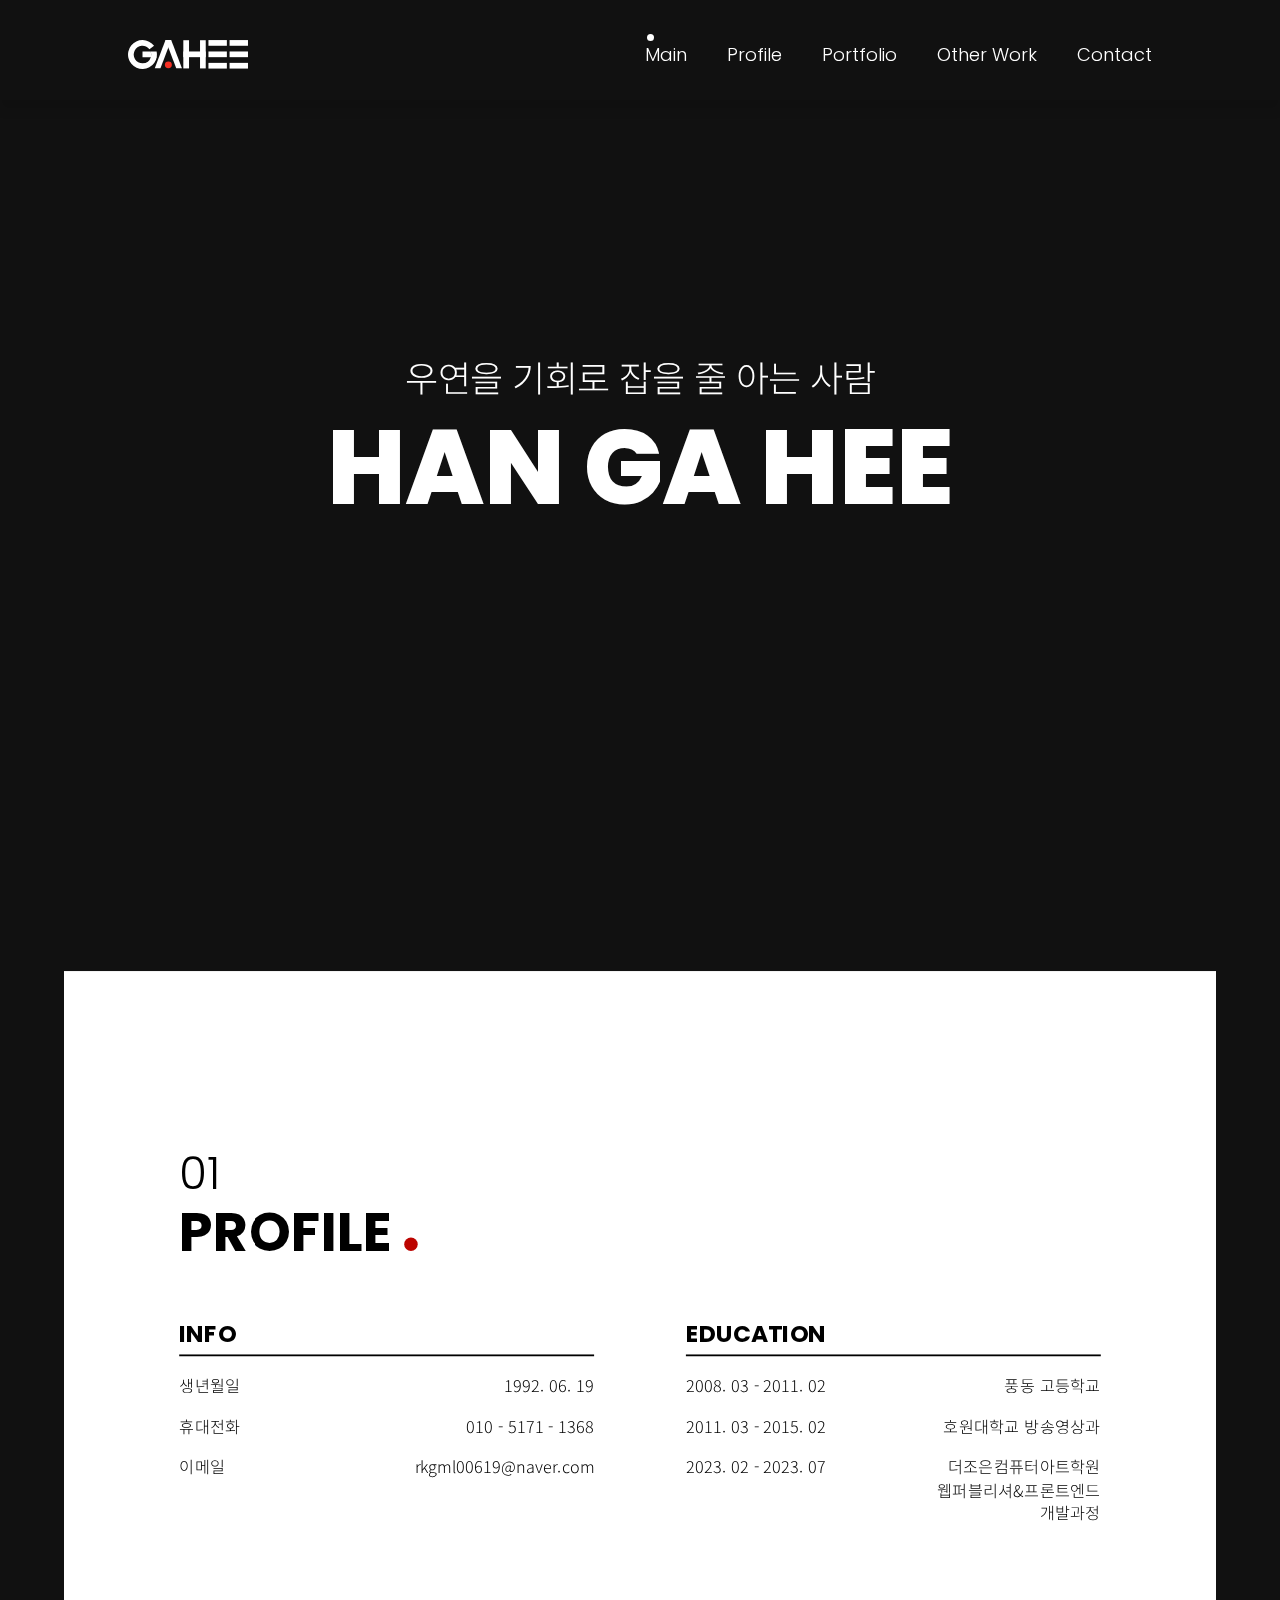
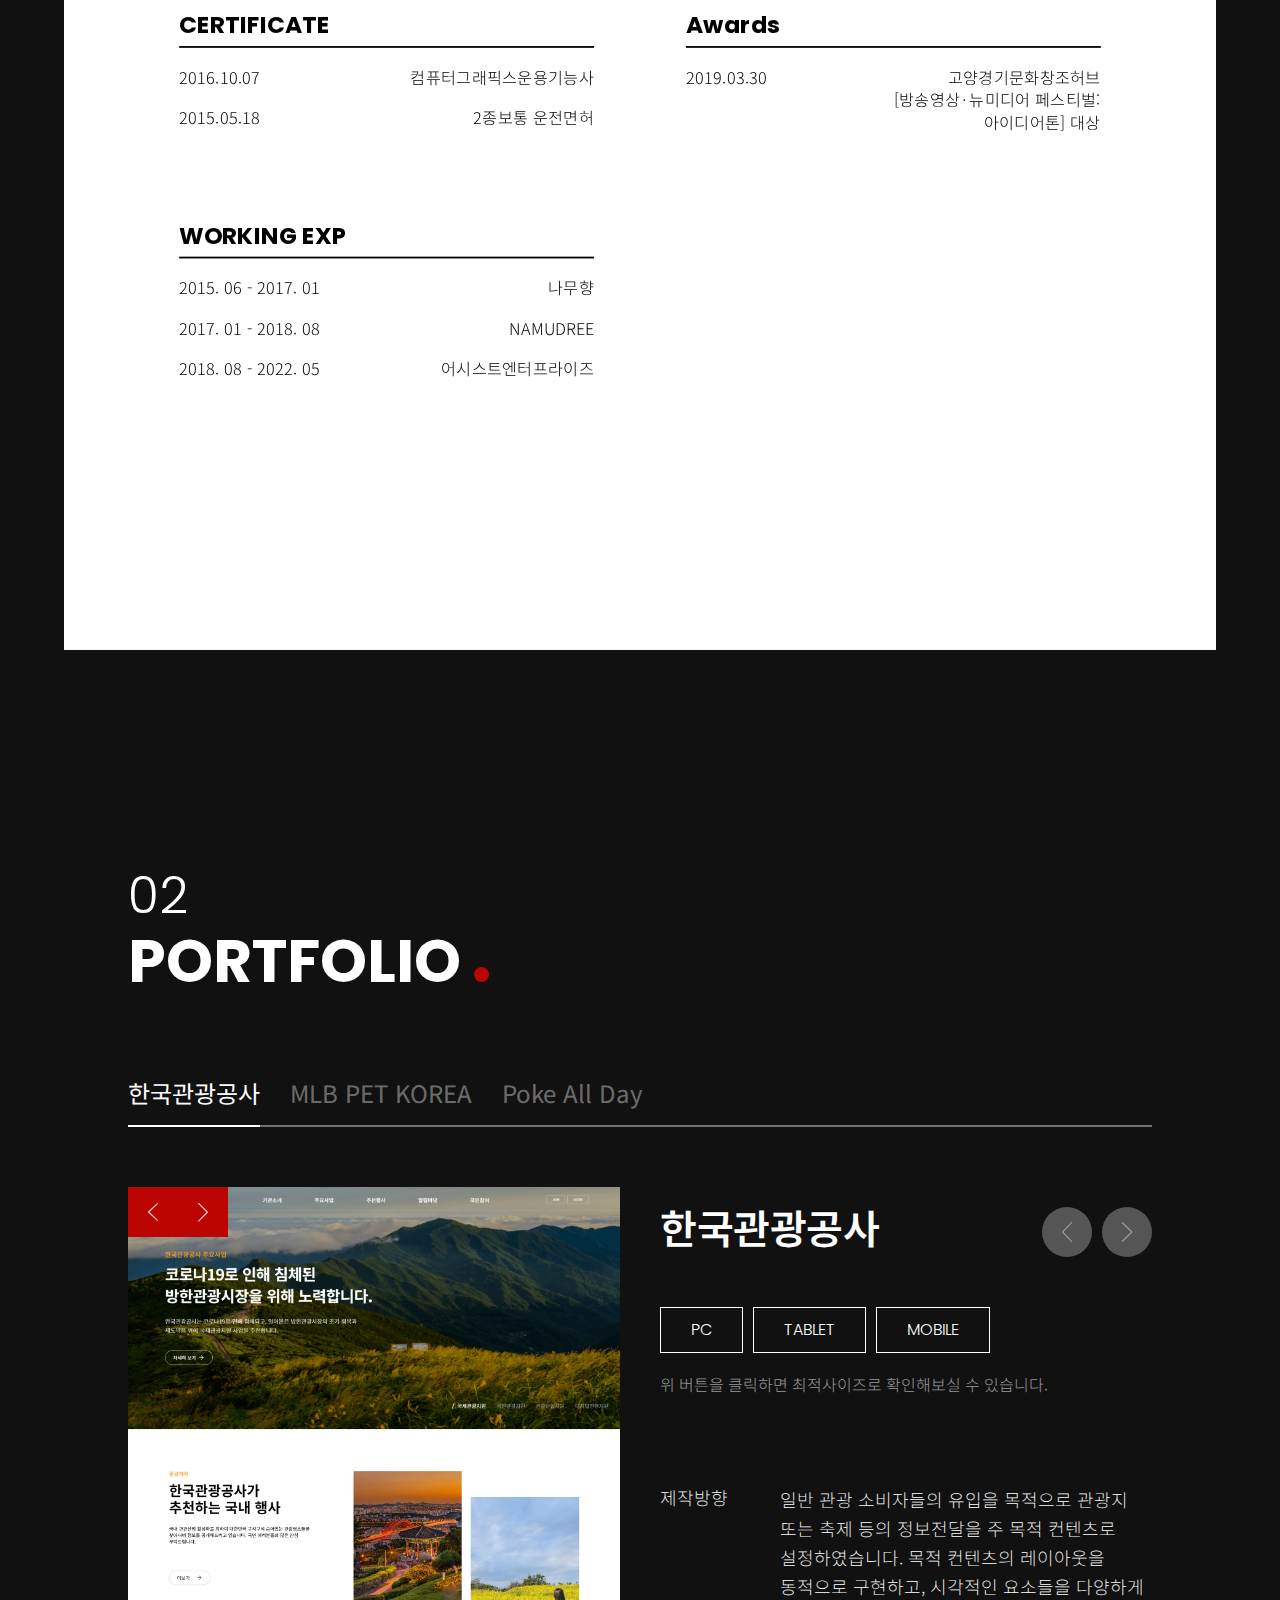
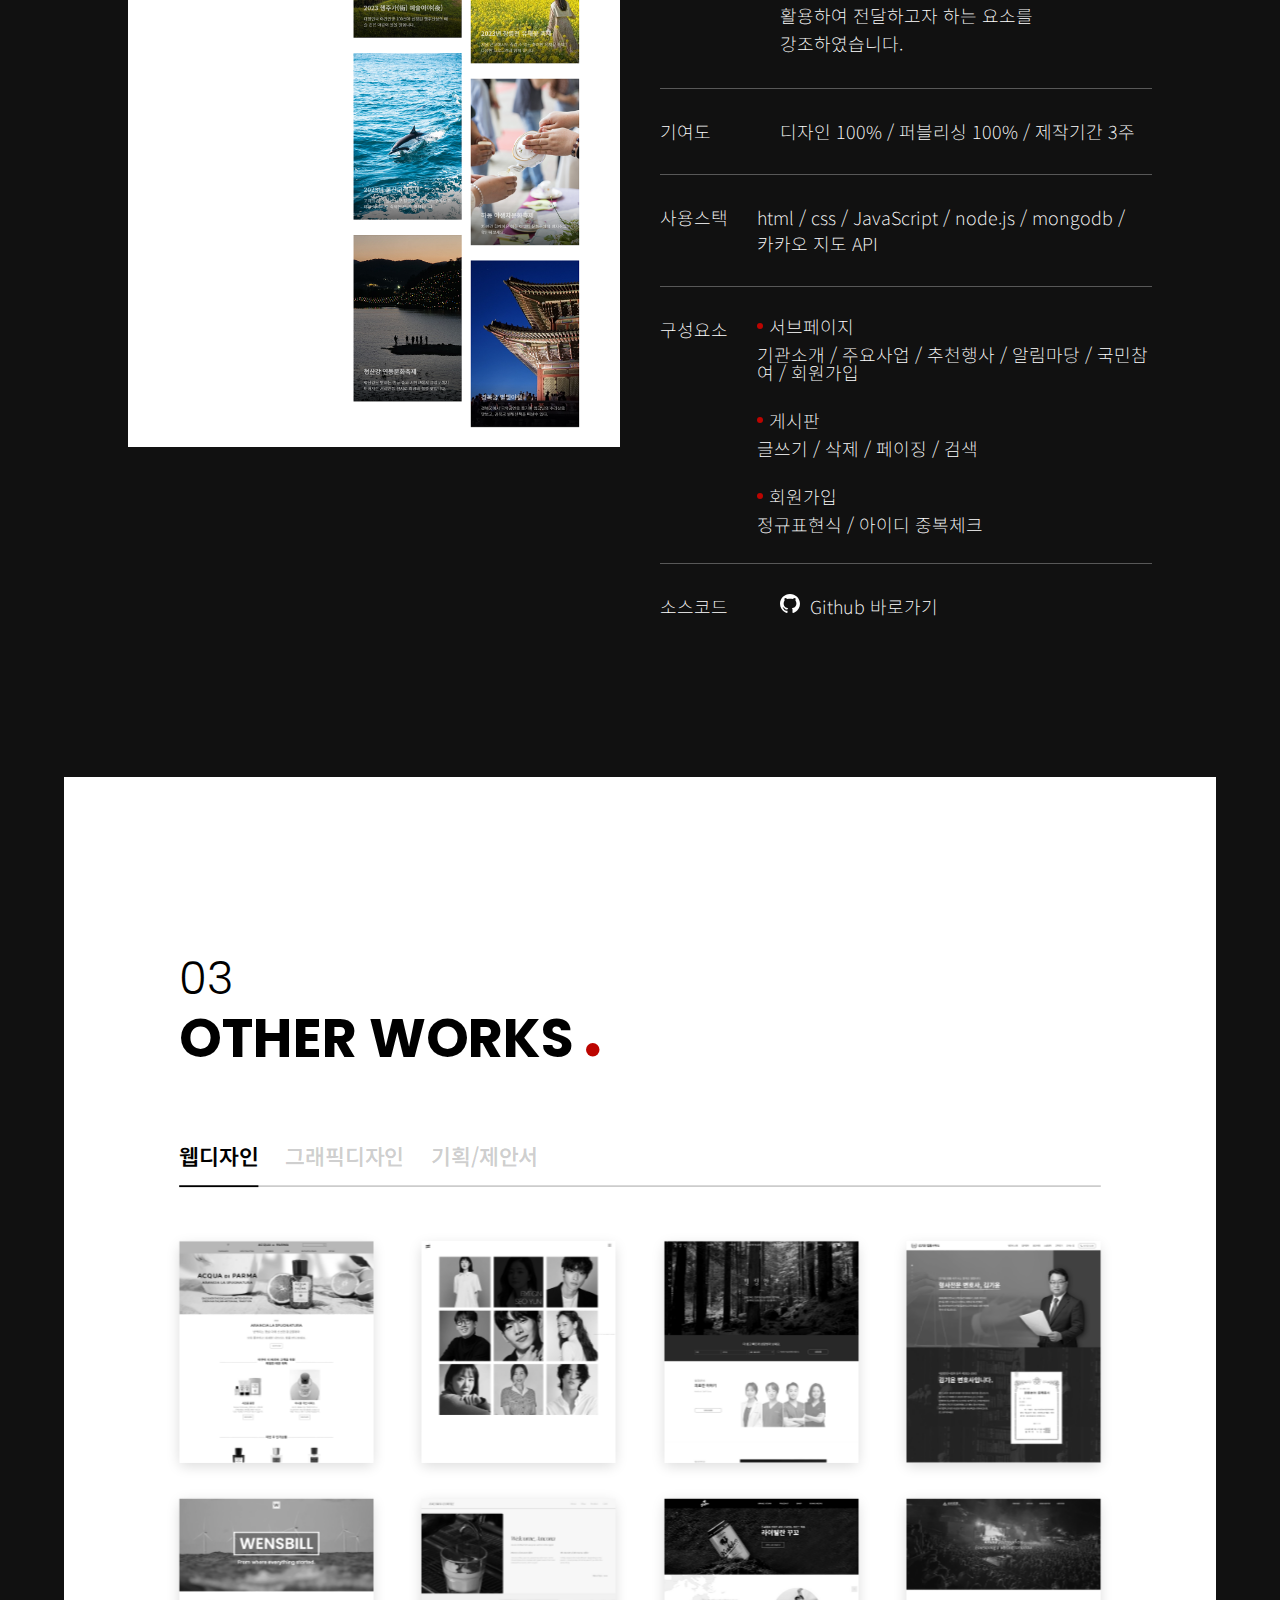
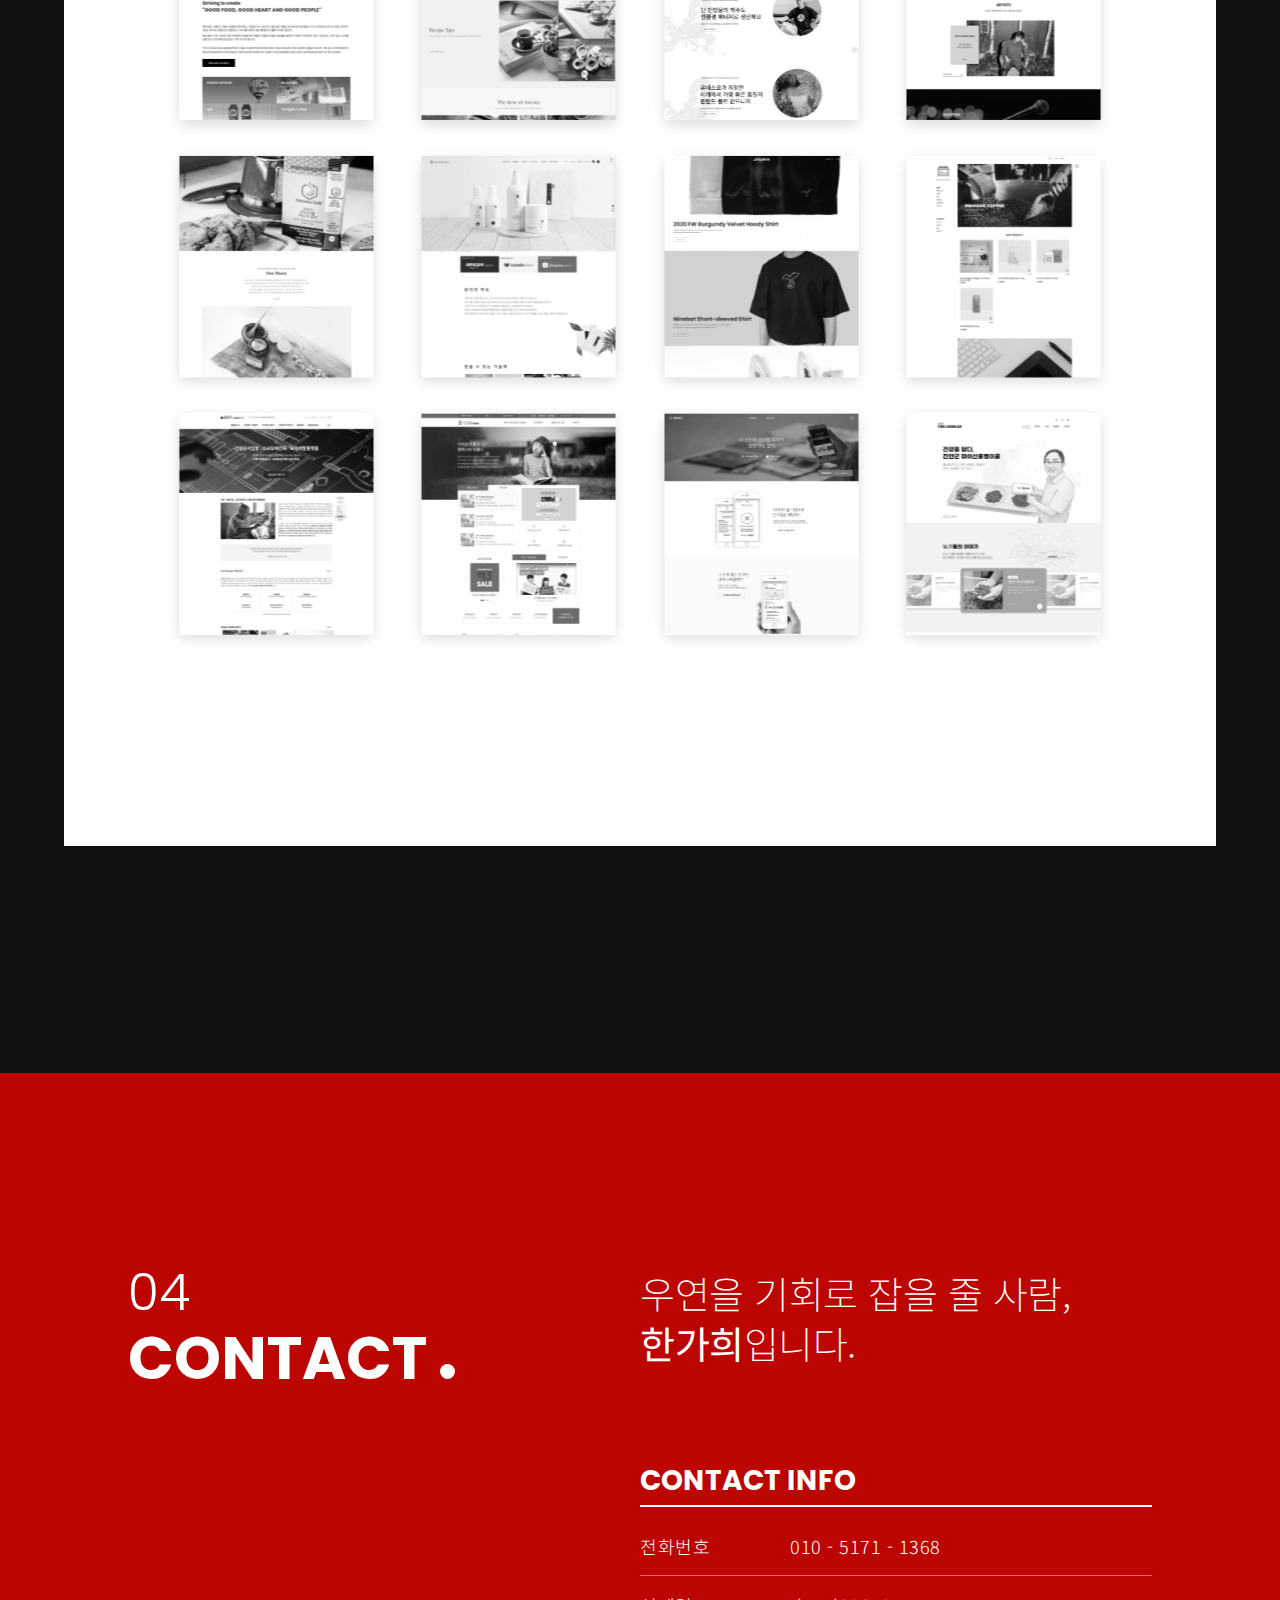
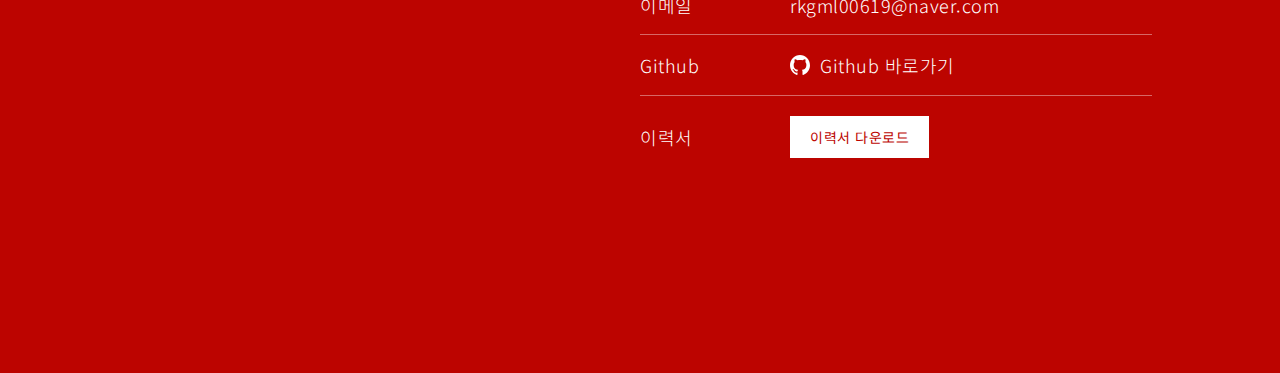
==== commit 4cbea7d7: "자동 슬라이드 삭제 및 좌우이미지 버튼 잘보이게 변경, otherWork 이미지 슬라이드 및 모달창 오류 수정" ====
--- a/index.html
+++ b/index.html
@@ -184,6 +184,7 @@
                                     <a class="btn poppins" href="#">PC</a>
                                     <a class="btn poppins" href="#">TABLET</a>
                                     <a class="btn poppins" href="#">MOBILE</a>
+                                    <span>위 버튼을 클릭하면 최적사이즈로 확인해보실 수 있습니다. </span>
                                 </div>
 
                                 <div class="content">
@@ -222,7 +223,9 @@
                                 <div class="content">
                                     <p class="contentTitle">소스코드</p>
                                     <a class="linkText" href="https://github.com/rkgml00619/portfolio.git" target="_blank">
-                                        <span class="material-symbols-outlined linkIcon">link</span>
+                                        <span class="linkIcon">
+                                            <img src="img/gitIcon_wh.svg">
+                                        </span>
                                         Github 바로가기
                                     </a>
                                 </div>
@@ -256,6 +259,7 @@
                                     <a class="btn poppins" href="#">PC</a>
                                     <a class="btn poppins" href="#">TABLET</a>
                                     <a class="btn poppins" href="#">MOBILE</a>
+                                    <span>위 버튼을 클릭하면 최적사이즈로 확인해보실 수 있습니다. </span>
                                 </div>
 
                                 <div class="content">
@@ -294,7 +298,9 @@
                                 <div class="content">
                                     <p class="contentTitle">소스코드</p>
                                     <a class="linkText" href="https://github.com/rkgml00619/portfolio2.git" target="_blank">
-                                        <span class="material-symbols-outlined linkIcon">link</span>
+                                        <span class="linkIcon">
+                                            <img src="img/gitIcon_wh.svg">
+                                        </span>
                                         Github 바로가기
                                     </a>
                                 </div>
@@ -327,6 +333,7 @@
                                     <a class="btn poppins" href="#">PC</a>
                                     <a class="btn poppins" href="#">TABLET</a>
                                     <a class="btn poppins" href="#">MOBILE</a>
+                                    <span>위 버튼을 클릭하면 최적사이즈로 확인해보실 수 있습니다. </span>
                                 </div>
 
                                 <div class="content">
@@ -361,7 +368,9 @@
                                 <div class="content">
                                     <p class="contentTitle">소스코드</p>
                                     <a class="linkText" href="https://github.com/rkgml00619/portfolio3.git" target="_blank">
-                                        <span class="material-symbols-outlined linkIcon">link</span>
+                                        <span class="linkIcon">
+                                            <img src="img/gitIcon_wh.svg">
+                                        </span>
                                         Github 바로가기
                                     </a>
                                 </div>
@@ -452,8 +461,10 @@
                             <div class="infoList">
                                 <p class="infoTitle">Github</p>
                                 <a class="infoDetail" href="https://github.com/rkgml00619" target="_blank">
-                                    <span class="material-symbols-outlined linkIcon">link</span>
-                                    github 바로가기
+                                    <span class="linkIcon">
+                                        <img src="img/gitIcon_wh.svg">
+                                    </span>
+                                    Github 바로가기
                                 </a>
                             </div>
                             <!-- <div class="infoList">
--- a/css/style.css
+++ b/css/style.css
@@ -347,7 +347,7 @@
   background: #fff;
   padding: 200px 0;
   box-sizing: border-box;
-  transform: scale(0.6);
+  transform: scale(0.9);
   transition: all 1s;
   display: flex;
   justify-content: center;
@@ -514,7 +514,6 @@
   overflow: hidden;
   overflow-y: scroll;
   position: relative;
-  background: #444;
   -ms-overflow-style: none;
 }
 .portfolio .center .portfolioConts .tabConts .tabList .left::-webkit-scrollbar {
@@ -528,7 +527,7 @@
 .portfolio .center .portfolioConts .tabConts .tabList .left .imgArrowWrap {
   position: absolute;
   top: 0;
-  right: 0;
+  left: 0;
   display: flex;
   justify-content: flex-end;
   z-index: 20;
@@ -540,8 +539,7 @@
   align-items: center;
   justify-content: center;
   background: transparent;
-  background: rgba(0, 0, 0, 0.5);
-  border: 1px solid rgba(255, 255, 255, 0.3);
+  background: #bc0400;
   box-sizing: border-box;
   transition: all 0.5s;
 }
@@ -549,7 +547,7 @@
   border-left: 0;
 }
 .portfolio .center .portfolioConts .tabConts .tabList .left .imgArrowWrap a:hover {
-  background: #bc0400;
+  background: #8b0300;
   border-color: #bc0400;
 }
 .portfolio .center .portfolioConts .tabConts .tabList .left .imgArrowWrap a:hover:first-child {
@@ -560,7 +558,7 @@
 }
 .portfolio .center .portfolioConts .tabConts .tabList .left .imgArrowWrap a .arrowIcon {
   width: 20%;
-  opacity: 0.5;
+  opacity: 0.8;
   transition: all 0.5s;
 }
 .portfolio .center .portfolioConts .tabConts .tabList .left .imgArrowWrap a.next .arrowIcon {
@@ -592,6 +590,8 @@
 }
 .portfolio .center .portfolioConts .tabConts .tabList .right .responBtn {
   margin-bottom: 60px;
+  display: flex;
+  flex-wrap: wrap;
 }
 .portfolio .center .portfolioConts .tabConts .tabList .right .responBtn .btn {
   display: inline-block;
@@ -607,6 +607,15 @@
   background: #bc0400;
   border: 1px solid #bc0400;
 }
+.portfolio .center .portfolioConts .tabConts .tabList .right .responBtn span {
+  width: 100%;
+  display: inline-block;
+  margin-top: 20px;
+  font-weight: 300;
+  word-break: keep-all;
+  line-height: 1.4;
+  color: #999;
+}
 .portfolio .center .portfolioConts .tabConts .tabList .right .content {
   display: flex;
   padding: 30px 0;
@@ -639,14 +648,17 @@
   transition: all 0.5s;
 }
 .portfolio .center .portfolioConts .tabConts .tabList .right .content .linkText:hover span.linkIcon {
-  color: #bc0400;
-  transform: rotate(-40deg);
+  animation: gitIconHover 0.8s ease-in;
 }
 .portfolio .center .portfolioConts .tabConts .tabList .right .content .linkText span.linkIcon {
-  transform: rotate(0);
-  margin-right: 5px;
-  transition: all 0.5s;
-  color: #fff;
+  display: inline-block;
+  width: 20px;
+  margin-right: 10px;
+  transform: translateY(0);
+  transition: all 0.5s;
+}
+.portfolio .center .portfolioConts .tabConts .tabList .right .content .linkText span.linkIcon img {
+  width: 100%;
 }
 .portfolio .center .portfolioConts .tabConts .tabList .right .content .detailText {
   width: calc(100% - 120px);
@@ -701,7 +713,7 @@
   background: #fff;
   padding: 200px 0;
   box-sizing: border-box;
-  transform: scale(0.6);
+  transform: scale(0.9) translate3d(0, -150px, 0);
   transition: all 1s;
   display: flex;
   justify-content: center;
@@ -773,7 +785,7 @@
 }
 .otherWork .otherWorkWrap .center .otherConts .tabConts .tabList .contWrap {
   width: 100%;
-  height: 360px;
+  height: calc((80vw - 40px) / 4);
   overflow: hidden;
   box-shadow: 0 5px 15px rgba(0, 0, 0, 0.15);
   position: relative;
@@ -782,7 +794,7 @@
   filter: grayscale(0);
 }
 .otherWork .otherWorkWrap .center .otherConts .tabConts .tabList .contWrap:hover .conText {
-  background: rgba(0, 0, 0, 0.6);
+  background: rgba(0, 0, 0, 0.4);
 }
 .otherWork .otherWorkWrap .center .otherConts .tabConts .tabList .contWrap:hover .conText a {
   opacity: 1;
@@ -850,7 +862,7 @@
   }
 }
 .otherWork .otherWorkWrap .center .otherConts .tabConts .tabList.on {
-  transform: translateY(0);
+  transform: scale(1) translate3d(0, 0, 0);
   display: grid;
   opacity: 1;
 }
@@ -863,7 +875,7 @@
   width: 100%;
   height: 100vh;
   position: fixed;
-  background: rgba(0, 0, 0, 0.6);
+  background: rgba(0, 0, 0, 0.9);
   z-index: 99999;
   top: 0;
   left: 0;
@@ -892,17 +904,17 @@
   box-sizing: border-box;
 }
 .otherWork .otherWork.modal .center .arrowWrap a {
-  background: rgba(0, 0, 0, 0.4);
+  background: #bc0400;
   display: none;
   align-items: center;
   justify-content: center;
-  width: 60px;
-  height: 60px;
+  width: 50px;
+  height: 50px;
   box-sizing: border-box;
   transition: all 0.5s;
 }
 .otherWork .otherWork.modal .center .arrowWrap a:hover {
-  background: #bc0400;
+  background: #8b0300;
 }
 .otherWork .otherWork.modal .center .arrowWrap a:hover .arrowIcon {
   opacity: 1;
@@ -920,6 +932,19 @@
 }
 .otherWork .otherWork.modal .center .arrowWrap a.next.on .arrowIcon {
   opacity: 1;
+}
+.otherWork .otherWork.modal .center .arrowWrap a.prev {
+  position: relative;
+}
+.otherWork .otherWork.modal .center .arrowWrap a.prev::before {
+  content: "";
+  width: 1px;
+  height: 100%;
+  background: #ccc;
+  position: absolute;
+  top: 0;
+  right: 0;
+  opacity: 0.6;
 }
 .otherWork .otherWork.modal .center .arrowWrap a.prev.on {
   background: #bc0400;
@@ -938,7 +963,7 @@
 .otherWork .otherWork.modal .center .left::-webkit-scrollbar {
   display: block;
   width: 4px;
-  background-color: #fff;
+  background-color: #ccc;
 }
 .otherWork .otherWork.modal .center .left::-webkit-scrollbar-thumb {
   background-color: #000;
@@ -974,6 +999,7 @@
   padding-bottom: 20px;
   margin-bottom: 40px;
   border-bottom: 2px solid #000;
+  box-sizing: border-box;
   color: #000;
 }
 .otherWork .otherWork.modal .center .right .linkBtn {
@@ -984,6 +1010,7 @@
   color: #000;
   padding: 14px 30px;
   border: 1px solid #000;
+  box-sizing: border-box;
   color: #000;
   font-size: 14px;
   font-weight: 300;
@@ -1114,14 +1141,34 @@
   align-items: center;
 }
 .contact .center .contactConts .right .infoWrap .infoList > a:hover span.linkIcon {
-  transform: rotate(-40deg);
+  animation: gitIconHover 0.8s ease-in;
 }
 .contact .center .contactConts .right .infoWrap .infoList > a span.linkIcon {
-  color: #fff;
-  font-size: 26px;
+  display: inline-block;
+  width: 20px;
   margin-right: 10px;
-  transform: rotate(0);
-  transition: all 0.5s;
+  transform: translateY(0);
+  transition: all 0.5s;
+}
+.contact .center .contactConts .right .infoWrap .infoList > a span.linkIcon img {
+  width: 100%;
+}
+@keyframes gitIconHover {
+  0% {
+    transform: translateY(0);
+  }
+  40% {
+    transform: translateY(-8px);
+  }
+  60% {
+    transform: translateY(0px);
+  }
+  80% {
+    transform: translateY(-5px);
+  }
+  100% {
+    transform: translateY(0);
+  }
 }
 .contact .center .contactConts .right .infoWrap .infoList > a.down {
   display: inline-block;
@@ -1352,7 +1399,6 @@
     right: 40%;
   }
   .otherWork .otherWork.modal .center .arrowWrap a {
-    background: rgba(0, 0, 0, 0.6);
     width: 50px;
     height: 50px;
   }
@@ -1463,6 +1509,135 @@
   }
 }
 @media screen and (max-width: 820px) {
+  .otherWork .otherWorkWrap {
+    width: 100%;
+    min-height: 100vh;
+    padding: 120px 0 60px;
+  }
+  .otherWork .otherWorkWrap .center {
+    width: 90%;
+  }
+  .otherWork .otherWorkWrap .center .sectionTitle {
+    margin-bottom: 40px;
+  }
+  .otherWork .otherWorkWrap .center .otherConts .tabMenu {
+    flex-direction: column;
+    margin-bottom: 30px;
+    border-bottom-color: #000;
+  }
+  .otherWork .otherWorkWrap .center .otherConts .tabMenu li {
+    padding: 10px 0;
+    margin-right: 0;
+    margin-bottom: 0;
+    font-size: 20px;
+  }
+  .otherWork .otherWorkWrap .center .otherConts .tabMenu li::after {
+    display: none;
+  }
+  .otherWork .otherWorkWrap .center .otherConts .tabMenu li:last-child {
+    margin-bottom: 10px;
+  }
+  .otherWork .otherWorkWrap .center .otherConts .tabMenu li.on::after {
+    width: 100%;
+  }
+  .otherWork .otherWorkWrap .center .otherConts .tabConts .tabList {
+    grid-template-columns: repeat(auto-fill, calc(50% - 10px));
+    grid-gap: 10px;
+  }
+  .otherWork .otherWorkWrap .center .otherConts .tabConts .tabList .contWrap {
+    width: 100%;
+    height: calc(50vw - 20px);
+    margin-bottom: 20px;
+  }
+  .otherWork .otherWorkWrap .center .otherConts .tabConts .tabList .contWrap .conText a h3 {
+    font-size: 18px;
+  }
+  .otherWork .otherWork.modal .center {
+    width: 90%;
+    height: 80vh;
+    overflow: hidden;
+    overflow-y: auto;
+    display: flex;
+    flex-wrap: wrap;
+    justify-content: flex-end;
+    position: relative;
+    scroll-behavior: smooth;
+    margin-top: 30px;
+  }
+  .otherWork .otherWork.modal .center::-webkit-scrollbar {
+    display: block;
+    width: 3px;
+    background-color: #ccc;
+  }
+  .otherWork .otherWork.modal .center::-webkit-scrollbar-thumb {
+    background-color: #000;
+  }
+  .otherWork .otherWork.modal .center .arrowWrap {
+    top: 0;
+    right: 0;
+  }
+  .otherWork .otherWork.modal .center .arrowWrap a {
+    width: 50px;
+    height: 50px;
+  }
+  .otherWork .otherWork.modal .center .arrowWrap a.prev::before {
+    display: none;
+  }
+  .otherWork .otherWork.modal .center .left {
+    width: 100%;
+    height: auto;
+    overflow: hidden;
+    order: 2;
+  }
+  .otherWork .otherWork.modal .center .left::-webkit-scrollbar {
+    display: none;
+    width: 3px;
+  }
+  .otherWork .otherWork.modal .center .left img {
+    position: relative;
+  }
+  .otherWork .otherWork.modal .center .right {
+    width: 100%;
+    padding: 60px 60px;
+    border-left: 0;
+    order: 1;
+    border-bottom: 1px solid #000;
+  }
+  .otherWork .otherWork.modal .center .right .modalTitle {
+    font-size: 28px;
+    padding-bottom: 10px;
+    margin-bottom: 40px;
+  }
+  .otherWork .otherWork.modal .center .right .linkBtn {
+    margin-bottom: 40px;
+  }
+  .otherWork .otherWork.modal .center .right .contentWrap .content {
+    margin-bottom: 20px;
+  }
+  .otherWork .otherWork.modal .center .right .contentWrap .content:last-child {
+    margin-bottom: 0;
+  }
+  .otherWork .otherWork.modal .center .right .closeBtn {
+    position: fixed;
+    top: 4vh;
+    right: 50%;
+    transform: translateX(50%);
+    border-radius: 100%;
+    box-sizing: border-box;
+    border: 1px solid #fff;
+    display: flex;
+    align-items: center;
+    justify-content: center;
+    width: 45px;
+    height: 45px;
+  }
+  .otherWork .otherWork.modal .center .right .closeBtn span.closeIcon {
+    font-size: 25px;
+    color: #fff;
+  }
+  .otherWork .otherWork.modal.on {
+    display: flex;
+  }
   .contact {
     height: 100vh;
   }
@@ -1617,6 +1792,11 @@
     margin-bottom: 0;
     font-size: 20px;
   }
+  .portfolio .center .portfolioConts .tabMenu li::before {
+    content: "#";
+    margin-right: 5px;
+    transition: all 0.4s;
+  }
   .portfolio .center .portfolioConts .tabMenu li::after {
     display: none;
   }
@@ -1625,10 +1805,6 @@
   }
   .portfolio .center .portfolioConts .tabMenu li.on {
     color: #fff;
-  }
-  .portfolio .center .portfolioConts .tabMenu li.on::after {
-    width: 100%;
-    background: #fff;
   }
   .portfolio .center .portfolioConts .tabConts {
     width: 100%;
@@ -1648,6 +1824,8 @@
     width: 100%;
     height: 50vh;
     margin-bottom: 40px;
+    overflow: hidden;
+    overflow-y: auto;
   }
   .portfolio .center .portfolioConts .tabConts .tabList .right {
     width: 100%;
@@ -1692,6 +1870,44 @@
     padding: 12px 20px;
     font-size: 16px;
   }
+  .contact {
+    min-height: 100vh;
+    height: auto;
+    padding: 120px 0 80px;
+  }
+  .contact .center .sectionTitle {
+    margin-bottom: 60px;
+  }
+  .contact .center .contactConts {
+    width: 100%;
+    flex-direction: column;
+  }
+  .contact .center .contactConts .left {
+    width: 100%;
+  }
+  .contact .center .contactConts .left .contactTitle {
+    font-size: calc(4.8vw + 2.4vmin);
+    margin-bottom: 60px;
+  }
+  .contact .center .contactConts .right {
+    width: 100%;
+  }
+  .contact .center .contactConts .right .rightTitle {
+    font-size: 22px;
+  }
+  .contact .center .contactConts .right .infoWrap .infoList {
+    display: block;
+  }
+  .contact .center .contactConts .right .infoWrap .infoList:last-child {
+    border-bottom: 1px solid rgba(255, 255, 255, 0.4);
+  }
+  .contact .center .contactConts .right .infoWrap .infoList .infoTitle {
+    width: 100%;
+    margin-bottom: 10px;
+    font-weight: 500;
+  }
+}
+@media screen and (max-width: 480px) {
   .otherWork .otherWorkWrap {
     width: 100%;
     min-height: 100vh;
@@ -1724,12 +1940,12 @@
     width: 100%;
   }
   .otherWork .otherWorkWrap .center .otherConts .tabConts .tabList {
-    grid-template-columns: repeat(auto-fill, calc(50% - 10px));
-    grid-gap: 10px;
+    grid-template-columns: repeat(auto-fill, 100%);
+    grid-gap: 20px;
   }
   .otherWork .otherWorkWrap .center .otherConts .tabConts .tabList .contWrap {
     width: 100%;
-    height: calc(50vw - 20px);
+    height: 100vw;
     margin-bottom: 20px;
   }
   .otherWork .otherWorkWrap .center .otherConts .tabConts .tabList .contWrap .conText a h3 {
@@ -1767,7 +1983,6 @@
     width: 100%;
     height: auto;
     overflow: hidden;
-    padding-bottom: 60px;
     border-bottom: 1px solid #000;
   }
   .otherWork .otherWork.modal .center .left::-webkit-scrollbar {
@@ -1817,40 +2032,4 @@
   .otherWork .otherWork.modal.on {
     display: flex;
   }
-  .contact {
-    min-height: 100vh;
-    height: auto;
-    padding: 120px 0 80px;
-  }
-  .contact .center .sectionTitle {
-    margin-bottom: 60px;
-  }
-  .contact .center .contactConts {
-    width: 100%;
-    flex-direction: column;
-  }
-  .contact .center .contactConts .left {
-    width: 100%;
-  }
-  .contact .center .contactConts .left .contactTitle {
-    font-size: calc(4.8vw + 2.4vmin);
-    margin-bottom: 60px;
-  }
-  .contact .center .contactConts .right {
-    width: 100%;
-  }
-  .contact .center .contactConts .right .rightTitle {
-    font-size: 22px;
-  }
-  .contact .center .contactConts .right .infoWrap .infoList {
-    display: block;
-  }
-  .contact .center .contactConts .right .infoWrap .infoList:last-child {
-    border-bottom: 1px solid rgba(255, 255, 255, 0.4);
-  }
-  .contact .center .contactConts .right .infoWrap .infoList .infoTitle {
-    width: 100%;
-    margin-bottom: 10px;
-    font-weight: 500;
-  }
 }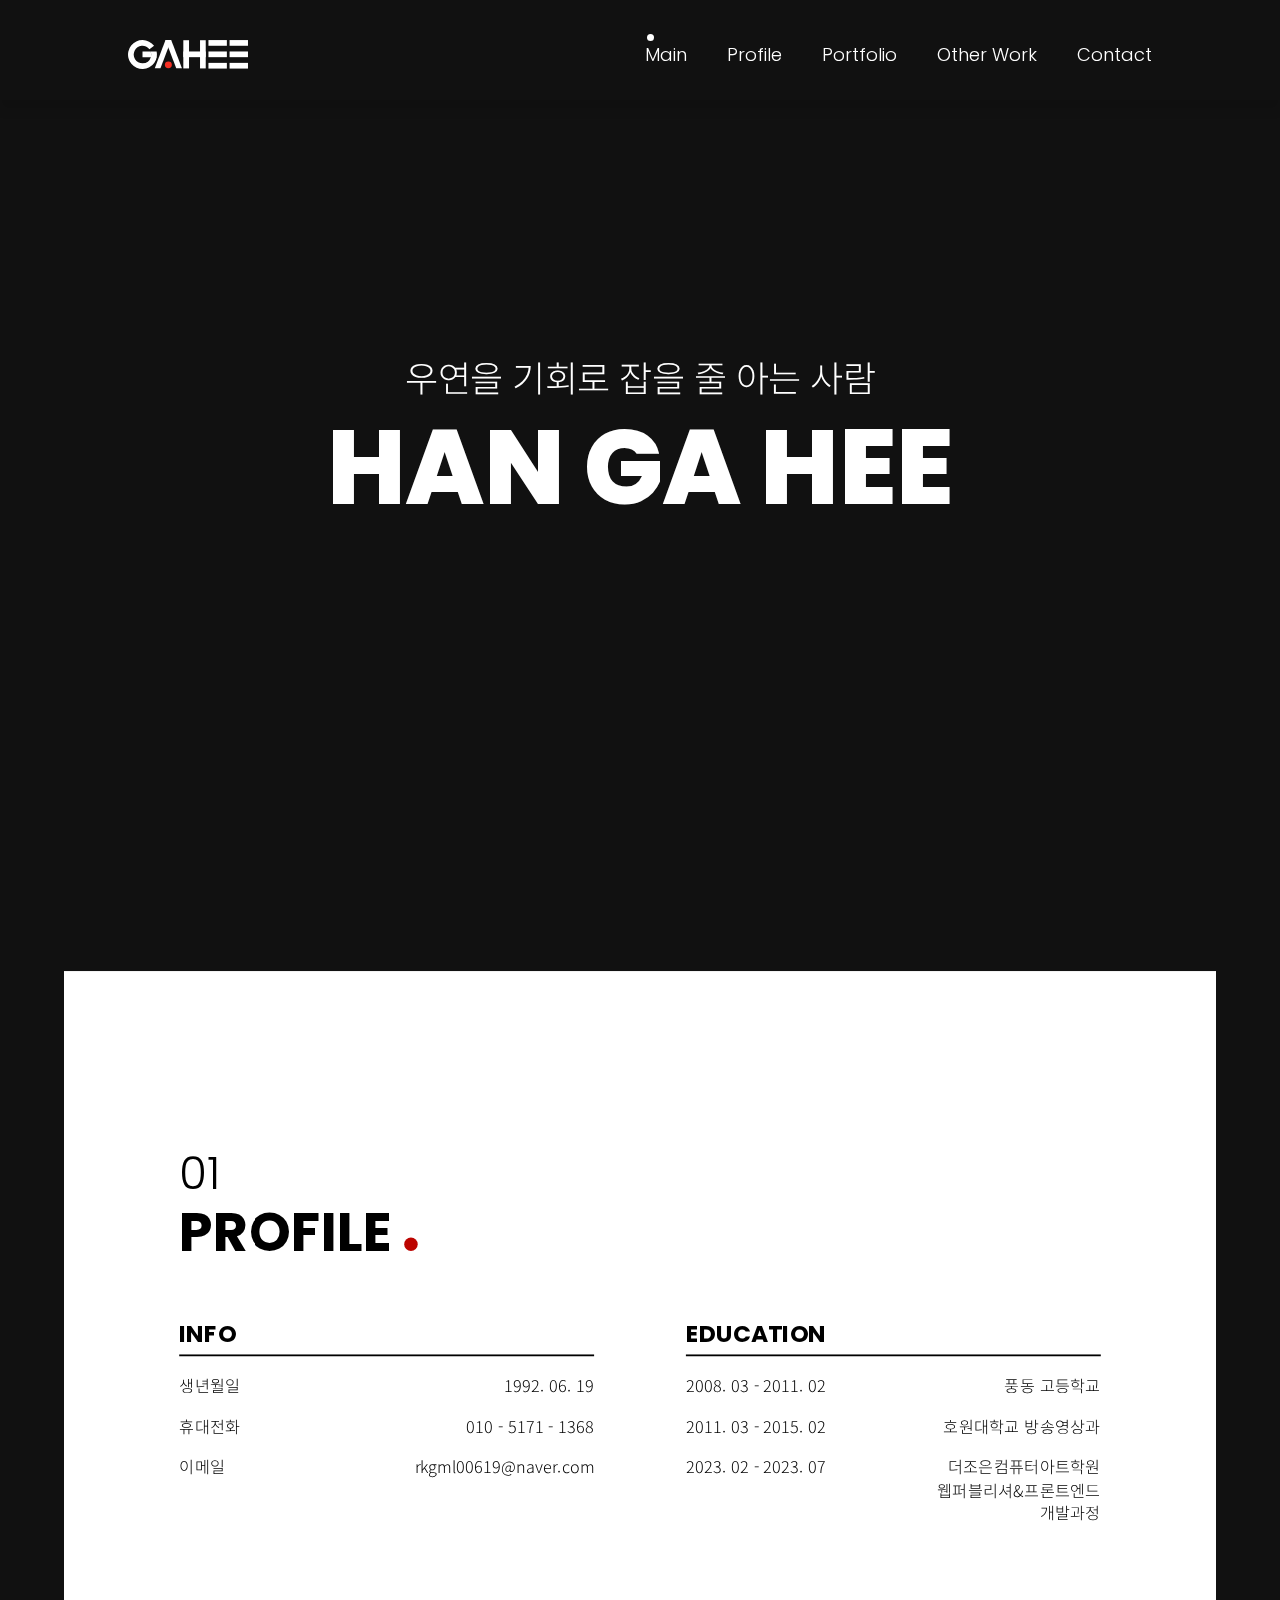
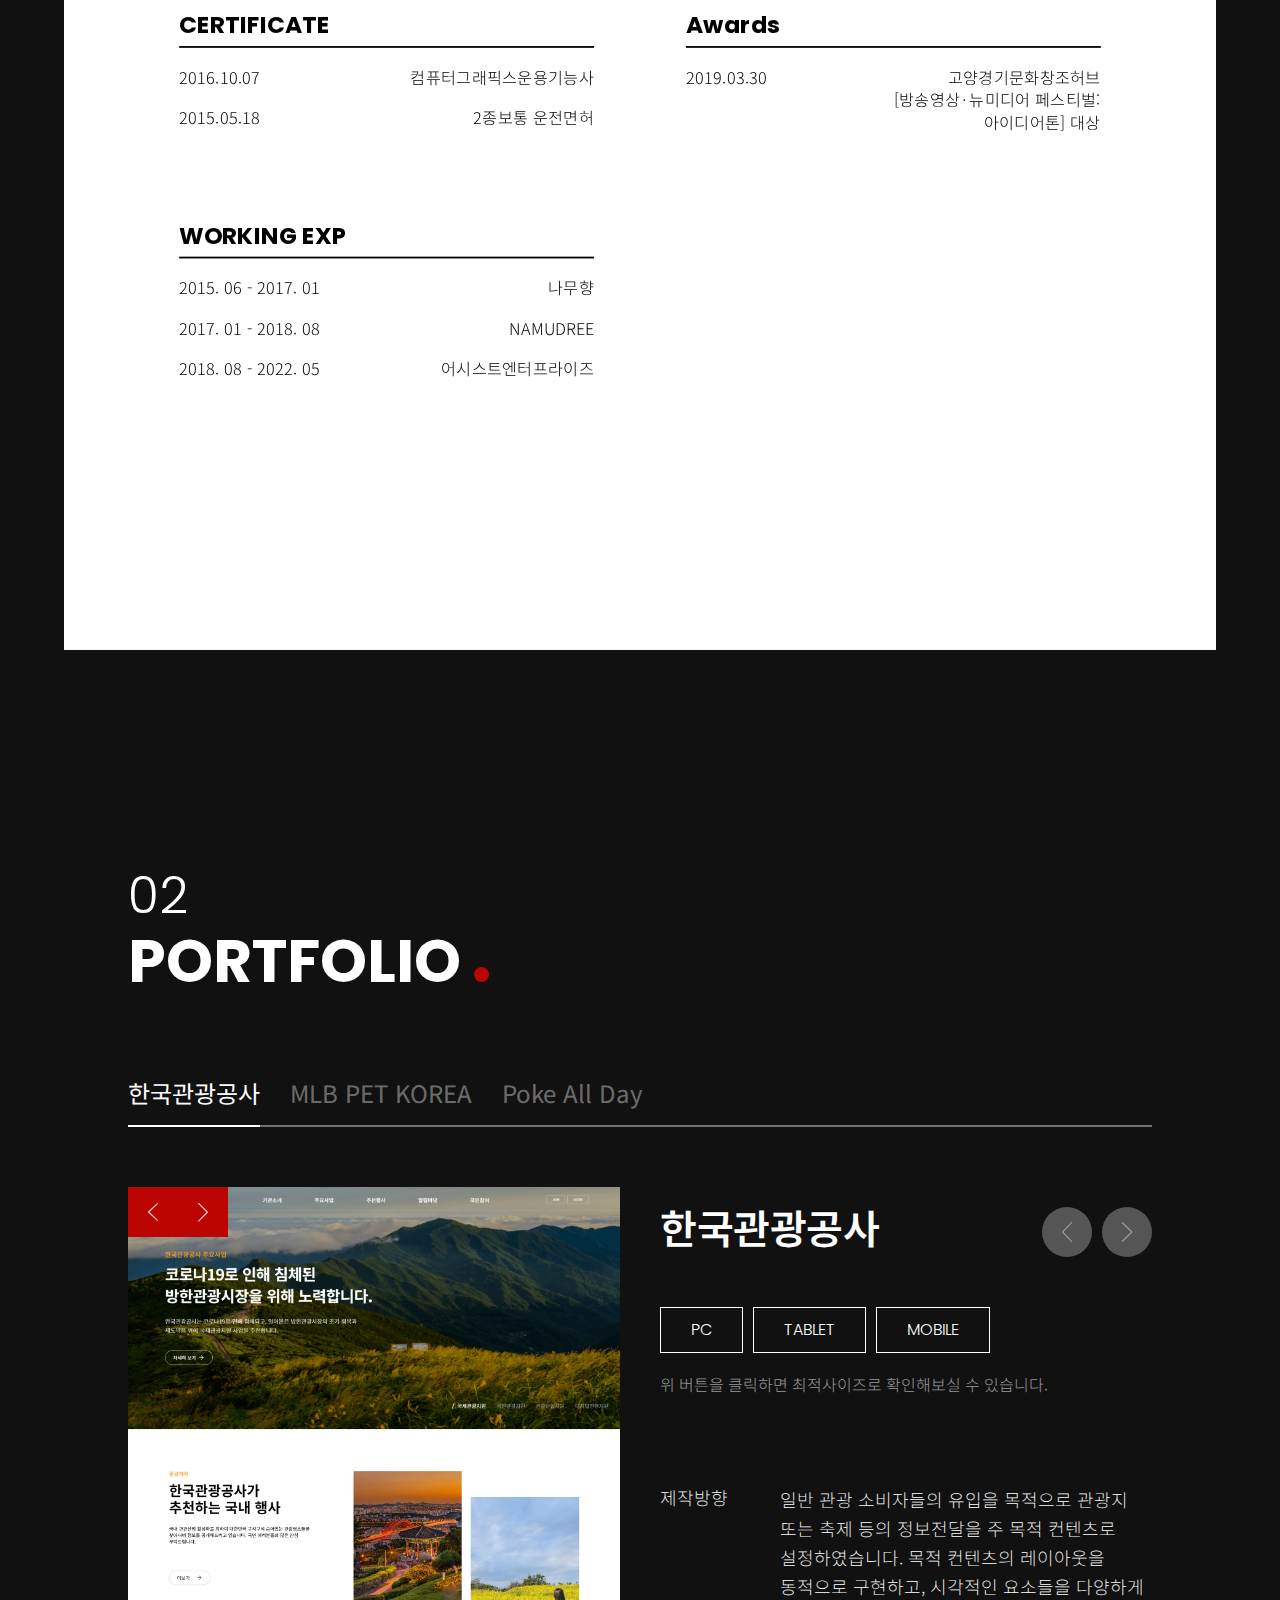
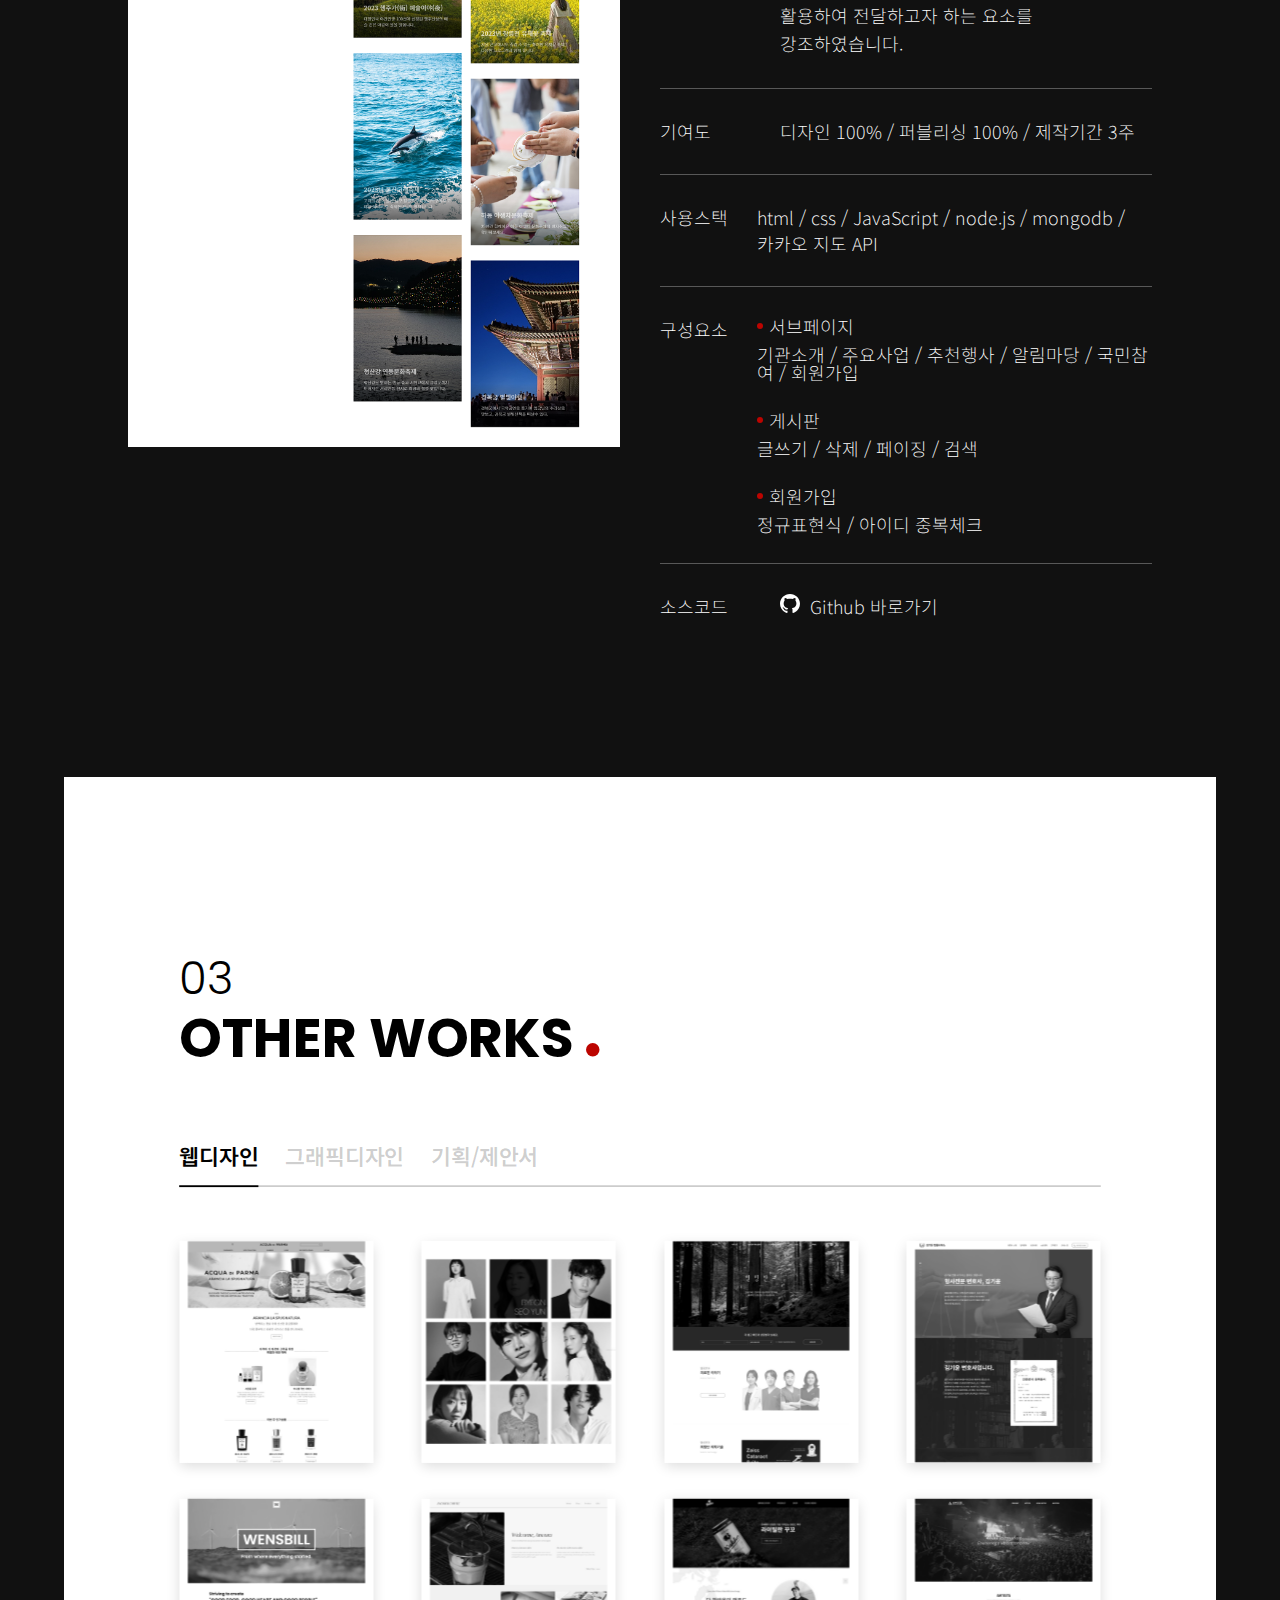
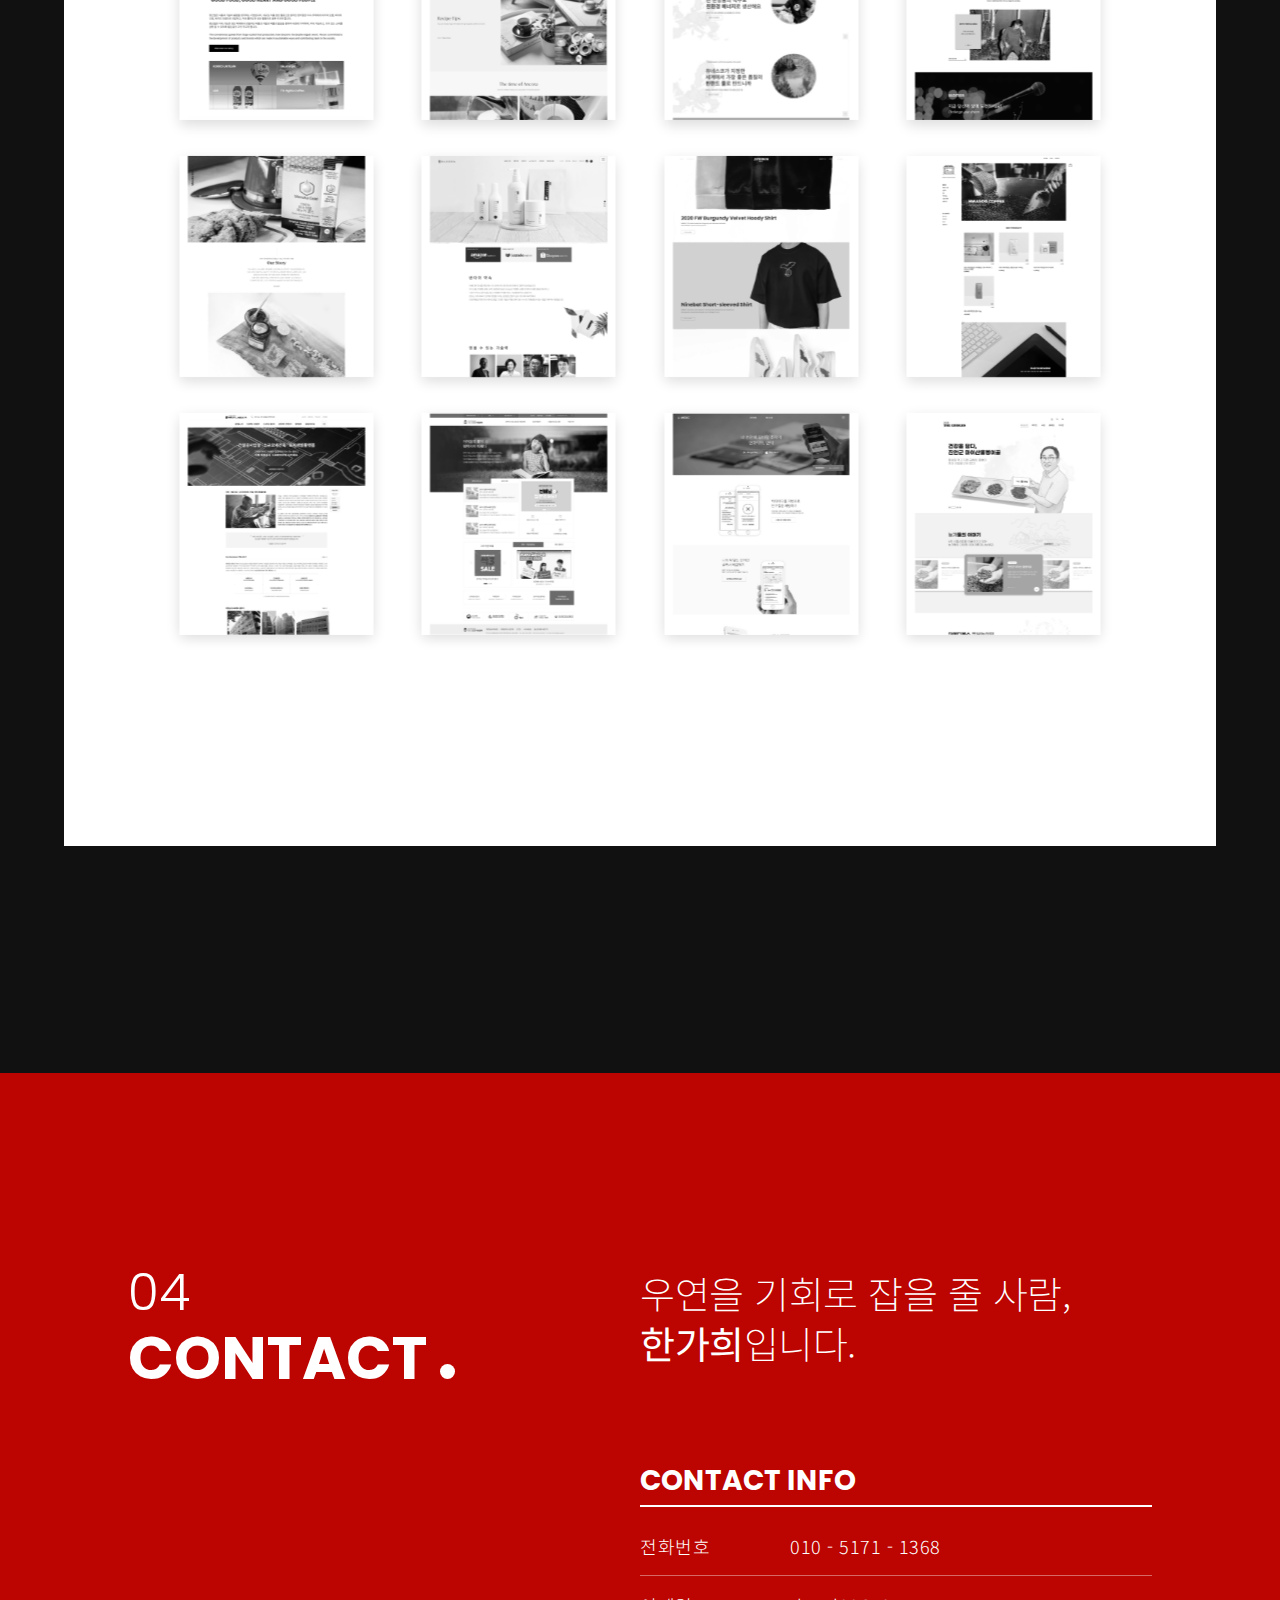
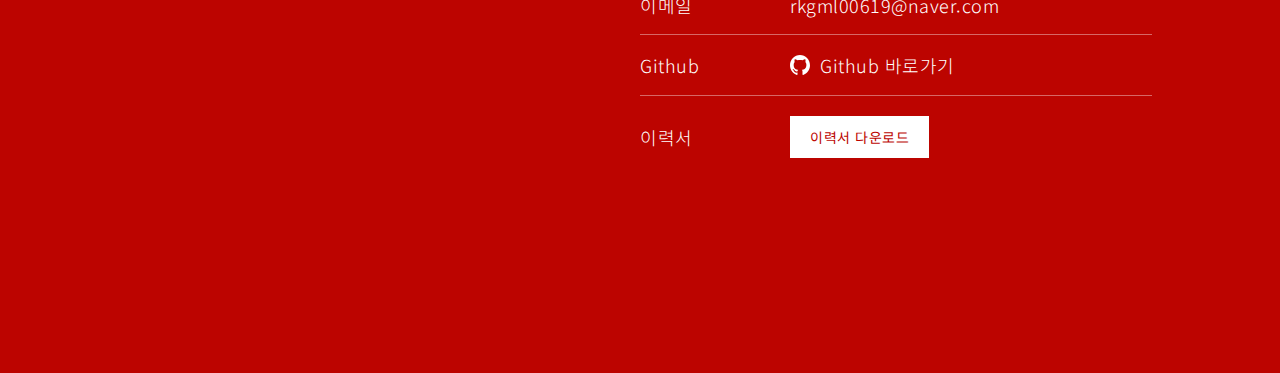
==== commit 6a2a8f89: "파비콘 추가" ====
--- a/index.html
+++ b/index.html
@@ -3,7 +3,16 @@
 <head>
     <meta charset="UTF-8">
     <meta name="viewport" content="width=device-width, initial-scale=1.0">
+    <meta property="og:title" content="한가희의 포트폴리오">
+    <meta property="og:description" content="한가희의 포트폴리오 페이지입니다."/>
     <meta property="og:image" content="https://i.ibb.co/hfFs3T5/ogImg.png">
+    <link rel="apple-touch-icon" sizes="180x180" href="/apple-touch-icon.png">
+    <link rel="icon" type="image/png" sizes="32x32" href="/favicon-32x32.png">
+    <link rel="icon" type="image/png" sizes="16x16" href="/favicon-16x16.png">
+    <link rel="manifest" href="/site.webmanifest">
+    <link rel="mask-icon" href="/safari-pinned-tab.svg" color="#5bbad5">
+    <meta name="msapplication-TileColor" content="#da532c">
+    <meta name="theme-color" content="#ffffff">
     <title>한가희 포트폴리오</title>
     <!-- 구글 아이콘 -->
     <link rel="stylesheet" href="https://fonts.googleapis.com/css2?family=Material+Symbols+Outlined:opsz,wght,FILL,GRAD@20..48,100..700,0..1,-50..200" />
@@ -181,9 +190,9 @@
                                 <h3 class="portfolioTitle">한국관광공사</h3>
 
                                 <div class="responBtn">
-                                    <a class="btn poppins" href="#">PC</a>
-                                    <a class="btn poppins" href="#">TABLET</a>
-                                    <a class="btn poppins" href="#">MOBILE</a>
+                                    <a class="btn pc poppins" href="#" target="_blank">PC</a>
+                                    <a class="btn tablet poppins" href="#" target="_blank">TABLET</a>
+                                    <a class="btn mobile poppins" href="#" target="_blank">MOBILE</a>
                                     <span>위 버튼을 클릭하면 최적사이즈로 확인해보실 수 있습니다. </span>
                                 </div>
 
@@ -256,9 +265,9 @@
                                 <h3 class="portfolioTitle">MLB PET KOREA</h3>
 
                                 <div class="responBtn">
-                                    <a class="btn poppins" href="#">PC</a>
-                                    <a class="btn poppins" href="#">TABLET</a>
-                                    <a class="btn poppins" href="#">MOBILE</a>
+                                    <a class="btn pc poppins" href="#" target="_blank">PC</a>
+                                    <a class="btn tablet poppins" href="#" target="_blank">TABLET</a>
+                                    <a class="btn mobile poppins" href="#" target="_blank">MOBILE</a>
                                     <span>위 버튼을 클릭하면 최적사이즈로 확인해보실 수 있습니다. </span>
                                 </div>
 
@@ -330,9 +339,9 @@
                                 <h3 class="portfolioTitle">Poke All Day</h3>
 
                                 <div class="responBtn">
-                                    <a class="btn poppins" href="#">PC</a>
-                                    <a class="btn poppins" href="#">TABLET</a>
-                                    <a class="btn poppins" href="#">MOBILE</a>
+                                    <a class="btn pc poppins" href="#" target="_blank">PC</a>
+                                    <a class="btn tablet poppins" href="#" target="_blank">TABLET</a>
+                                    <a class="btn mobile poppins" href="#" target="_blank">MOBILE</a>
                                     <span>위 버튼을 클릭하면 최적사이즈로 확인해보실 수 있습니다. </span>
                                 </div>
 
--- a/css/style.css
+++ b/css/style.css
@@ -955,7 +955,8 @@
 .otherWork .otherWork.modal .center .left {
   width: 70%;
   height: 100%;
-  overflow: auto;
+  overflow: hidden;
+  overflow-y: auto;
   position: relative;
   background: #fff;
   -ms-overflow-style: none;
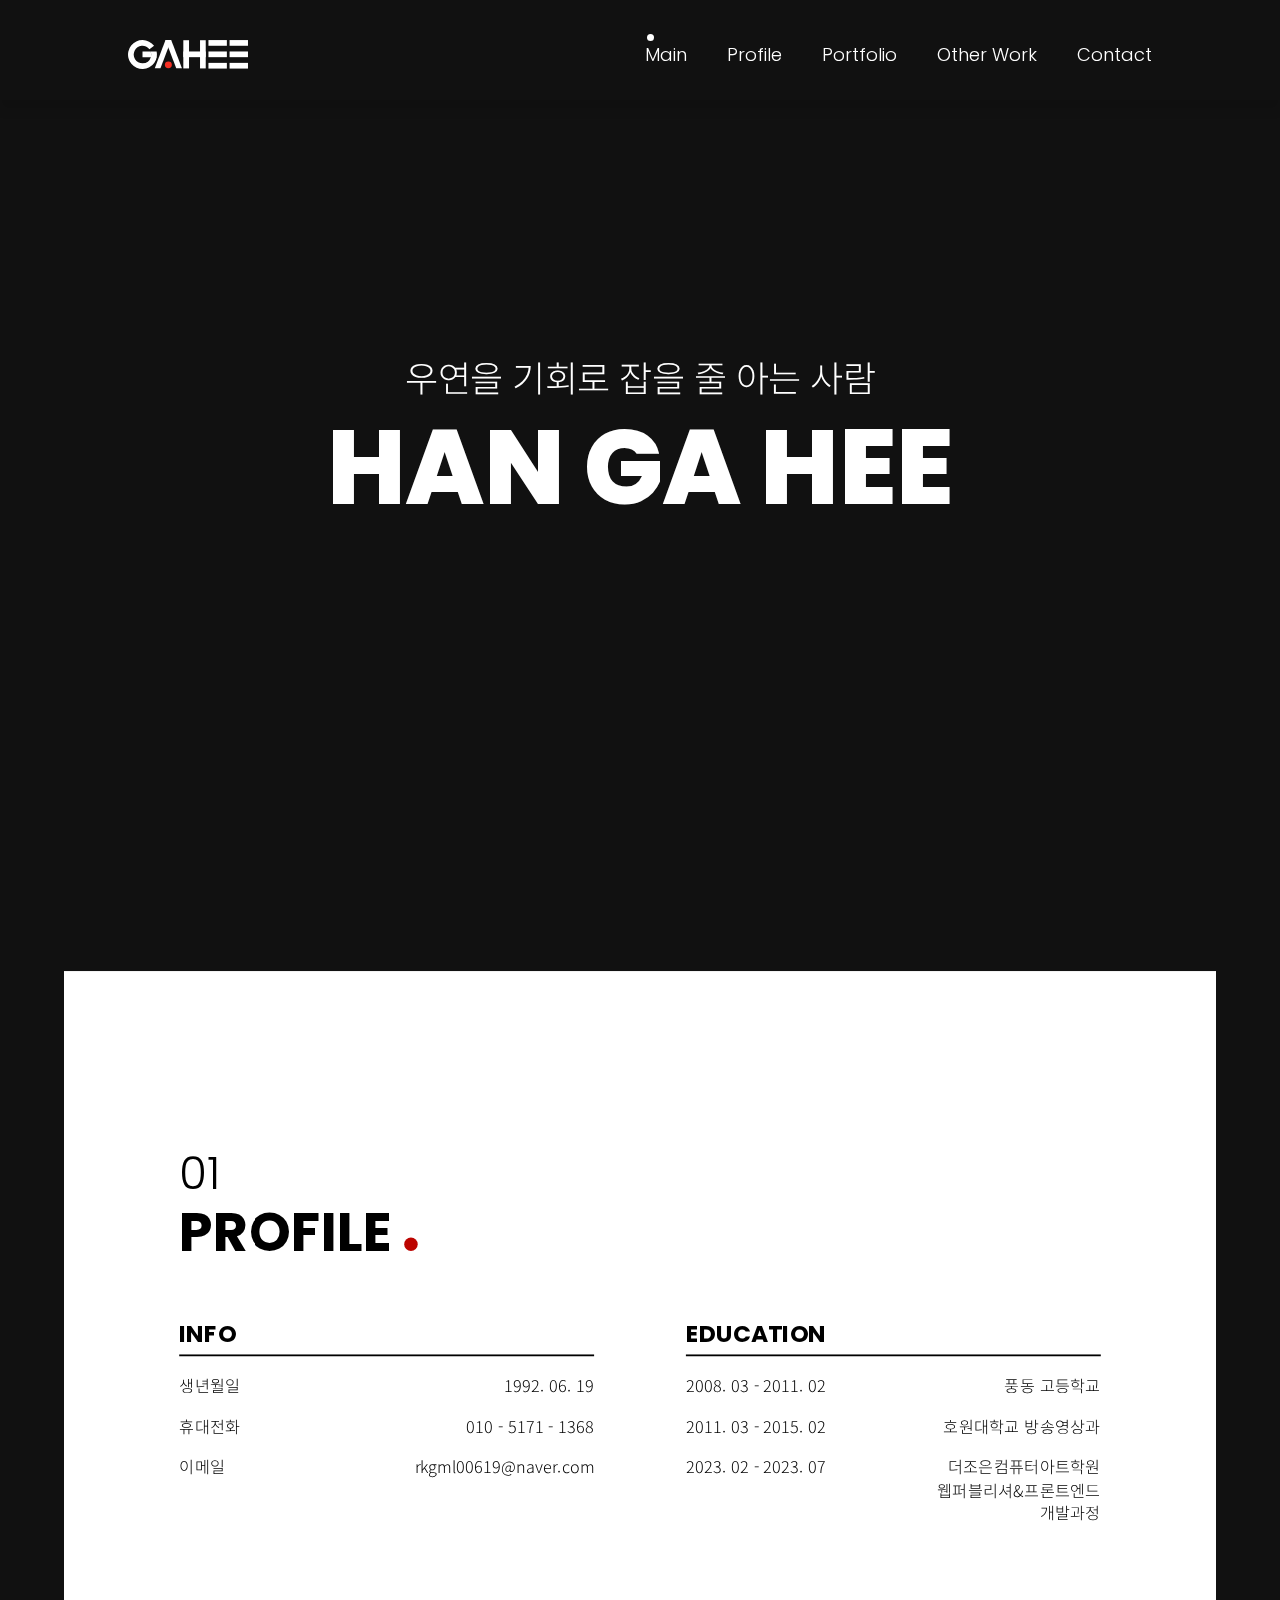
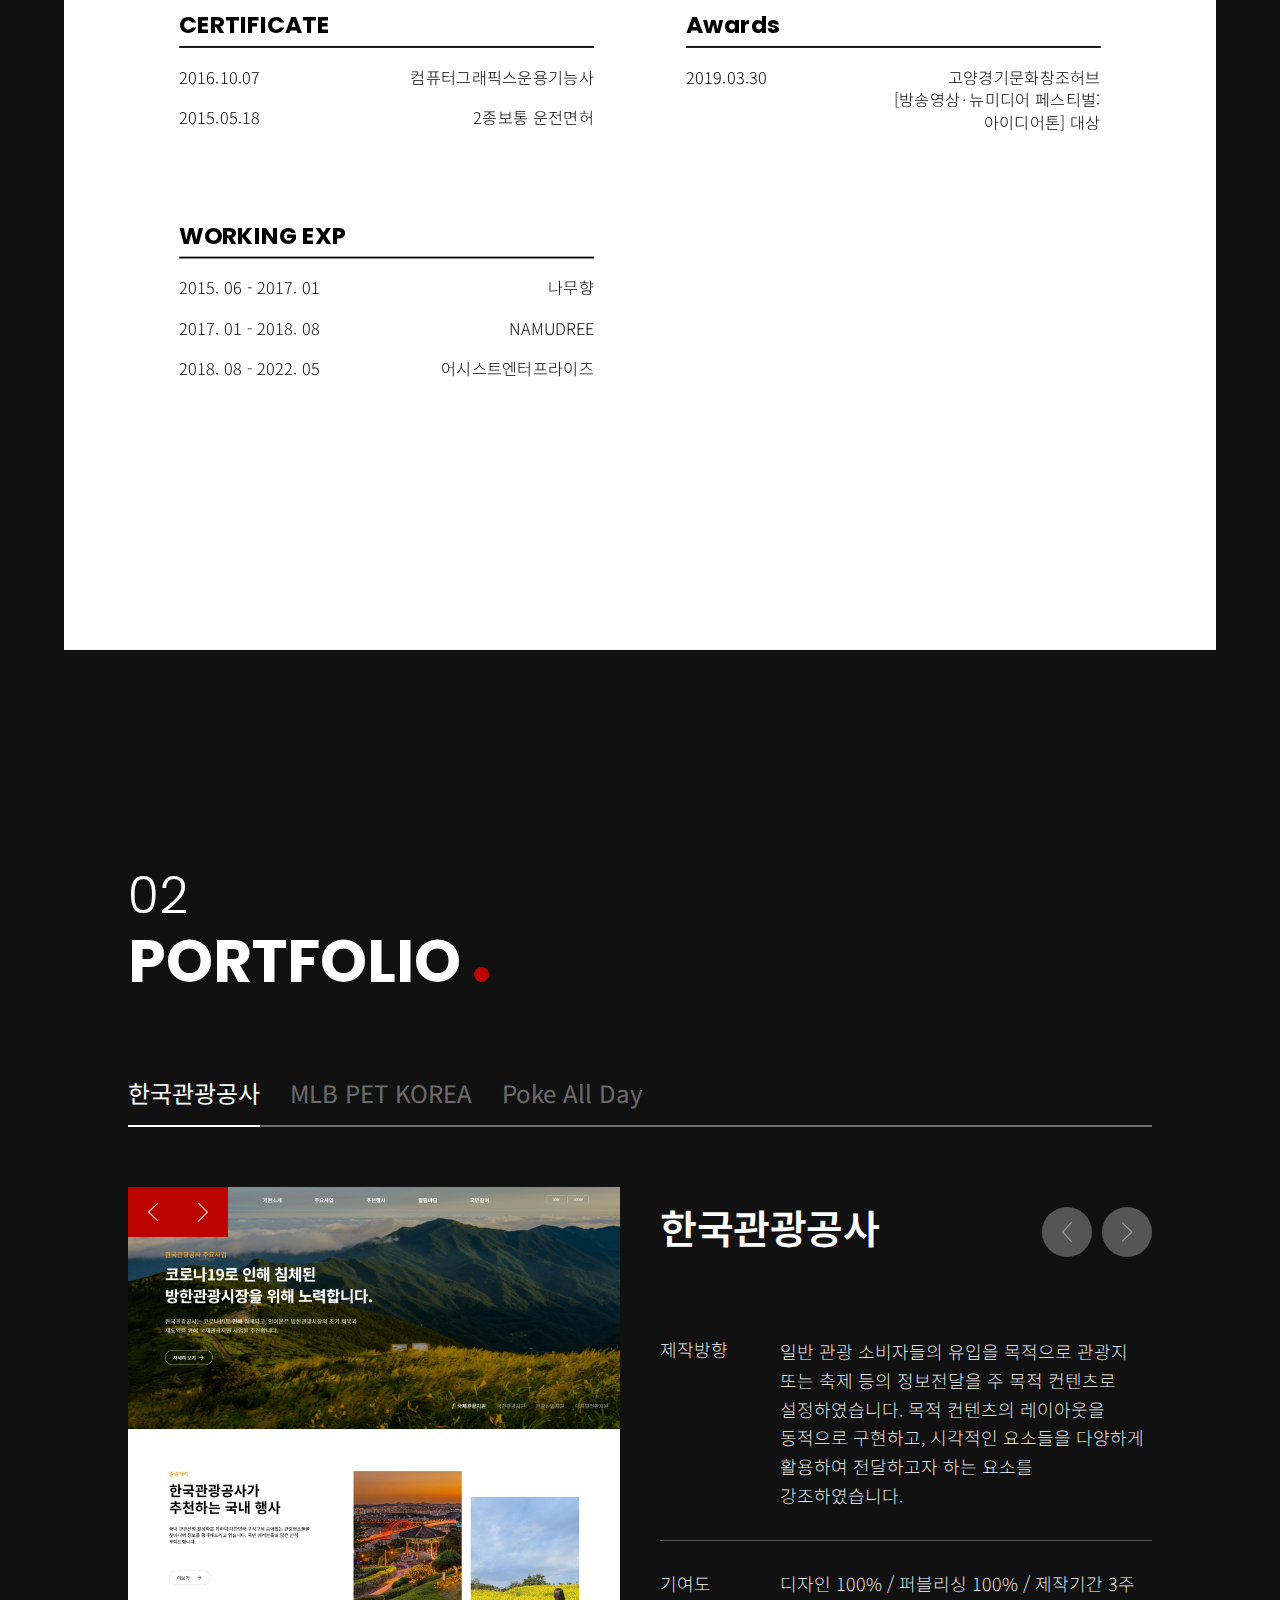
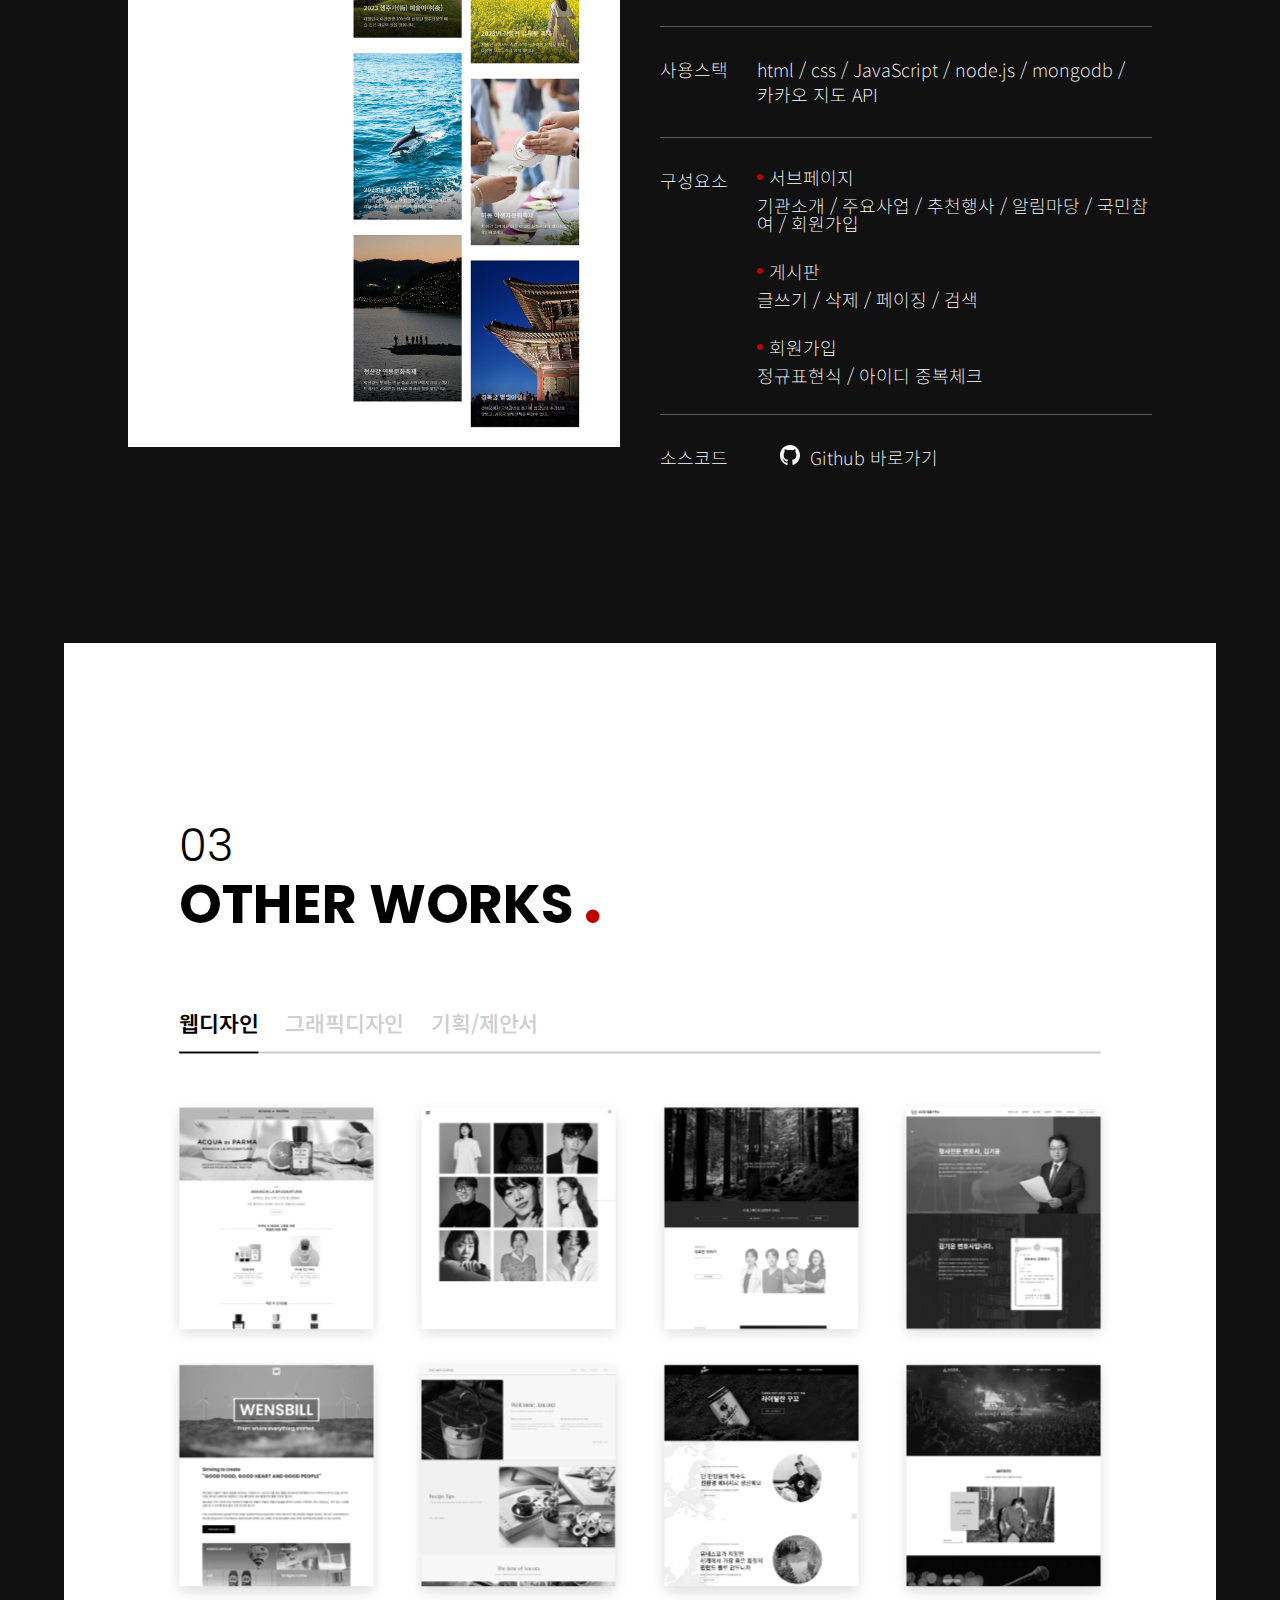
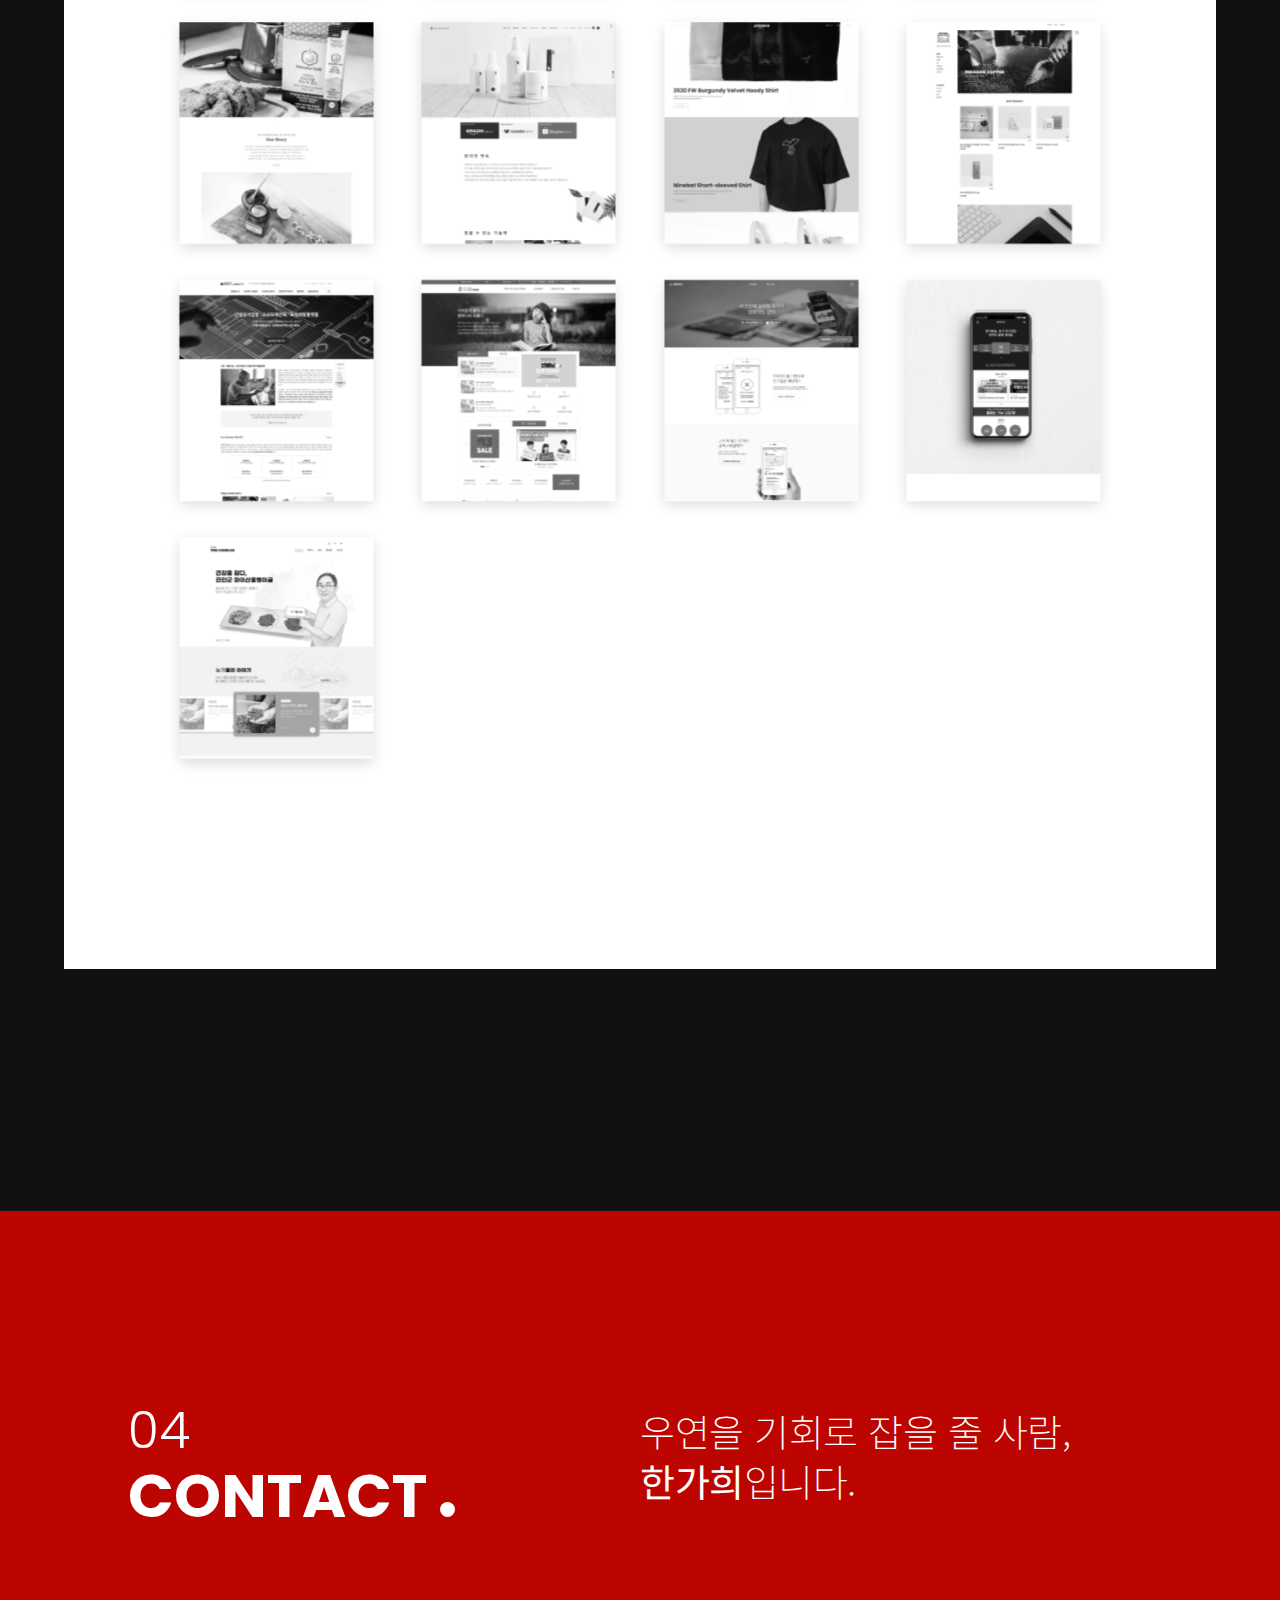
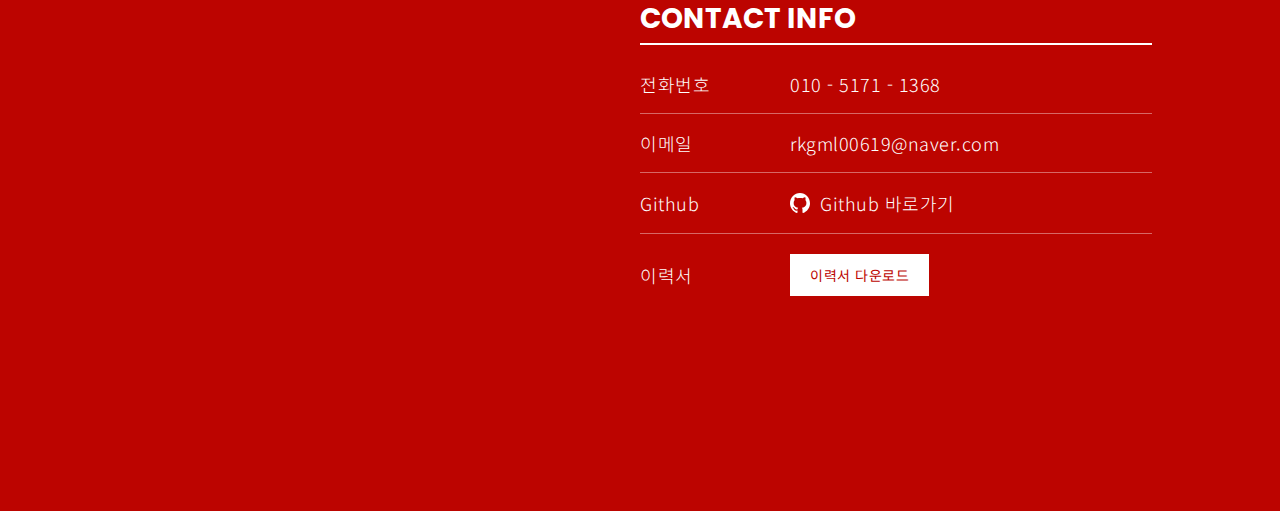
==== commit e33363e8: "웹사이트 링크 버튼 숨김" ====
--- a/index.html
+++ b/index.html
@@ -6,11 +6,11 @@
     <meta property="og:title" content="한가희의 포트폴리오">
     <meta property="og:description" content="한가희의 포트폴리오 페이지입니다."/>
     <meta property="og:image" content="https://i.ibb.co/hfFs3T5/ogImg.png">
-    <link rel="apple-touch-icon" sizes="180x180" href="/apple-touch-icon.png">
-    <link rel="icon" type="image/png" sizes="32x32" href="/favicon-32x32.png">
-    <link rel="icon" type="image/png" sizes="16x16" href="/favicon-16x16.png">
-    <link rel="manifest" href="/site.webmanifest">
-    <link rel="mask-icon" href="/safari-pinned-tab.svg" color="#5bbad5">
+    <link rel="apple-touch-icon" sizes="180x180" href="img/favicon/apple-touch-icon.png">
+    <link rel="icon" type="image/png" sizes="32x32" href="img/favicon/favicon-32x32.png">
+    <link rel="icon" type="image/png" sizes="16x16" href="img/favicon/favicon-16x16.png">
+    <link rel="manifest" href="img/favicon/site.webmanifest">
+    <link rel="mask-icon" href="img/favicon/safari-pinned-tab.svg" color="#5bbad5">
     <meta name="msapplication-TileColor" content="#da532c">
     <meta name="theme-color" content="#ffffff">
     <title>한가희 포트폴리오</title>
@@ -189,12 +189,12 @@
                             <div class="right">
                                 <h3 class="portfolioTitle">한국관광공사</h3>
 
-                                <div class="responBtn">
+                                <!--<div class="responBtn">
                                     <a class="btn pc poppins" href="#" target="_blank">PC</a>
                                     <a class="btn tablet poppins" href="#" target="_blank">TABLET</a>
                                     <a class="btn mobile poppins" href="#" target="_blank">MOBILE</a>
                                     <span>위 버튼을 클릭하면 최적사이즈로 확인해보실 수 있습니다. </span>
-                                </div>
+                                </div>-->
 
                                 <div class="content">
                                     <p class="contentTitle">제작방향</p>
@@ -264,12 +264,12 @@
                             <div class="right">
                                 <h3 class="portfolioTitle">MLB PET KOREA</h3>
 
-                                <div class="responBtn">
+                                <!--<div class="responBtn">
                                     <a class="btn pc poppins" href="#" target="_blank">PC</a>
                                     <a class="btn tablet poppins" href="#" target="_blank">TABLET</a>
                                     <a class="btn mobile poppins" href="#" target="_blank">MOBILE</a>
                                     <span>위 버튼을 클릭하면 최적사이즈로 확인해보실 수 있습니다. </span>
-                                </div>
+                                </div>-->
 
                                 <div class="content">
                                     <p class="contentTitle">제작방향</p>
@@ -338,12 +338,12 @@
                             <div class="right">
                                 <h3 class="portfolioTitle">Poke All Day</h3>
 
-                                <div class="responBtn">
+                                <!--<div class="responBtn">
                                     <a class="btn pc poppins" href="#" target="_blank">PC</a>
                                     <a class="btn tablet poppins" href="#" target="_blank">TABLET</a>
                                     <a class="btn mobile poppins" href="#" target="_blank">MOBILE</a>
                                     <span>위 버튼을 클릭하면 최적사이즈로 확인해보실 수 있습니다. </span>
-                                </div>
+                                </div>-->
 
                                 <div class="content">
                                     <p class="contentTitle">제작방향</p>
@@ -494,4 +494,4 @@
         </div>
     </div>
 </body>
-</html>+</html>
--- a/css/style.css
+++ b/css/style.css
@@ -1977,8 +1977,8 @@
     right: 0;
   }
   .otherWork .otherWork.modal .center .arrowWrap a {
-    width: 50px;
-    height: 50px;
+    width: 45px;
+    height: 45px;
   }
   .otherWork .otherWork.modal .center .left {
     width: 100%;
